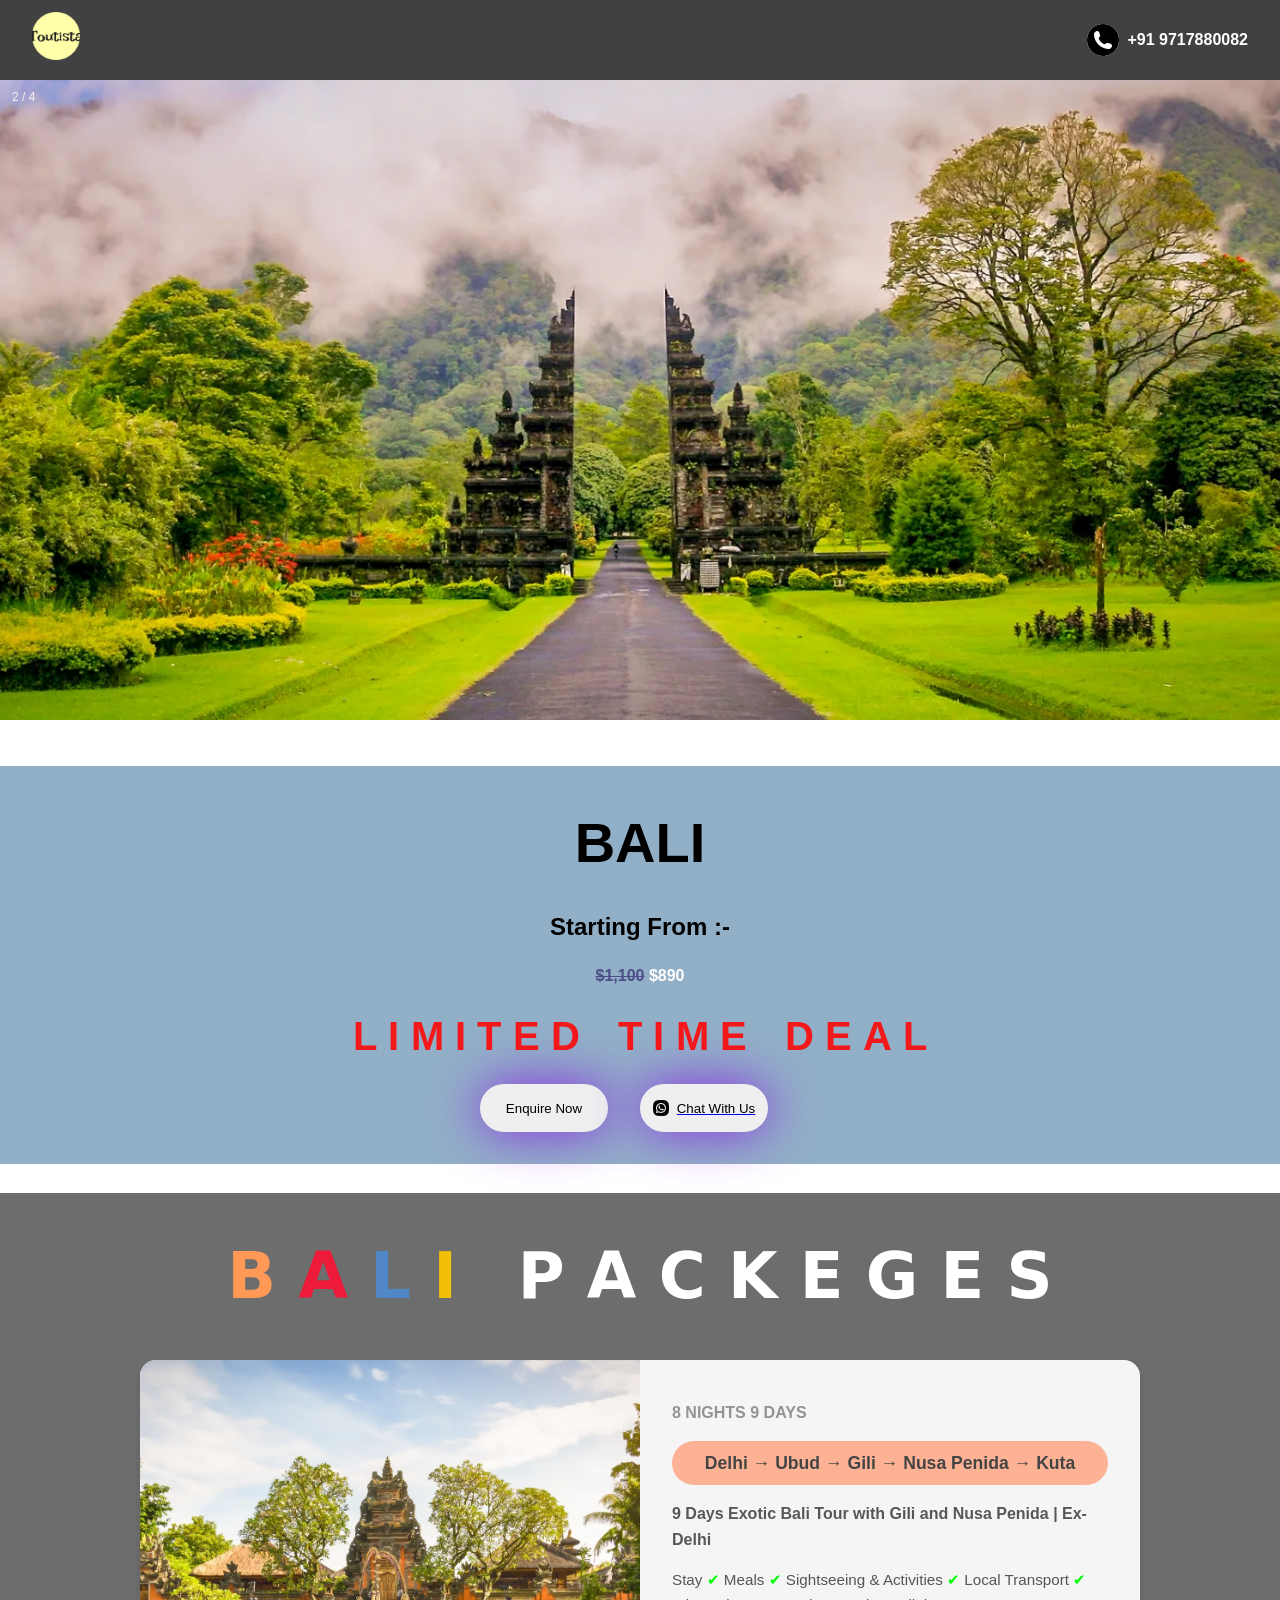
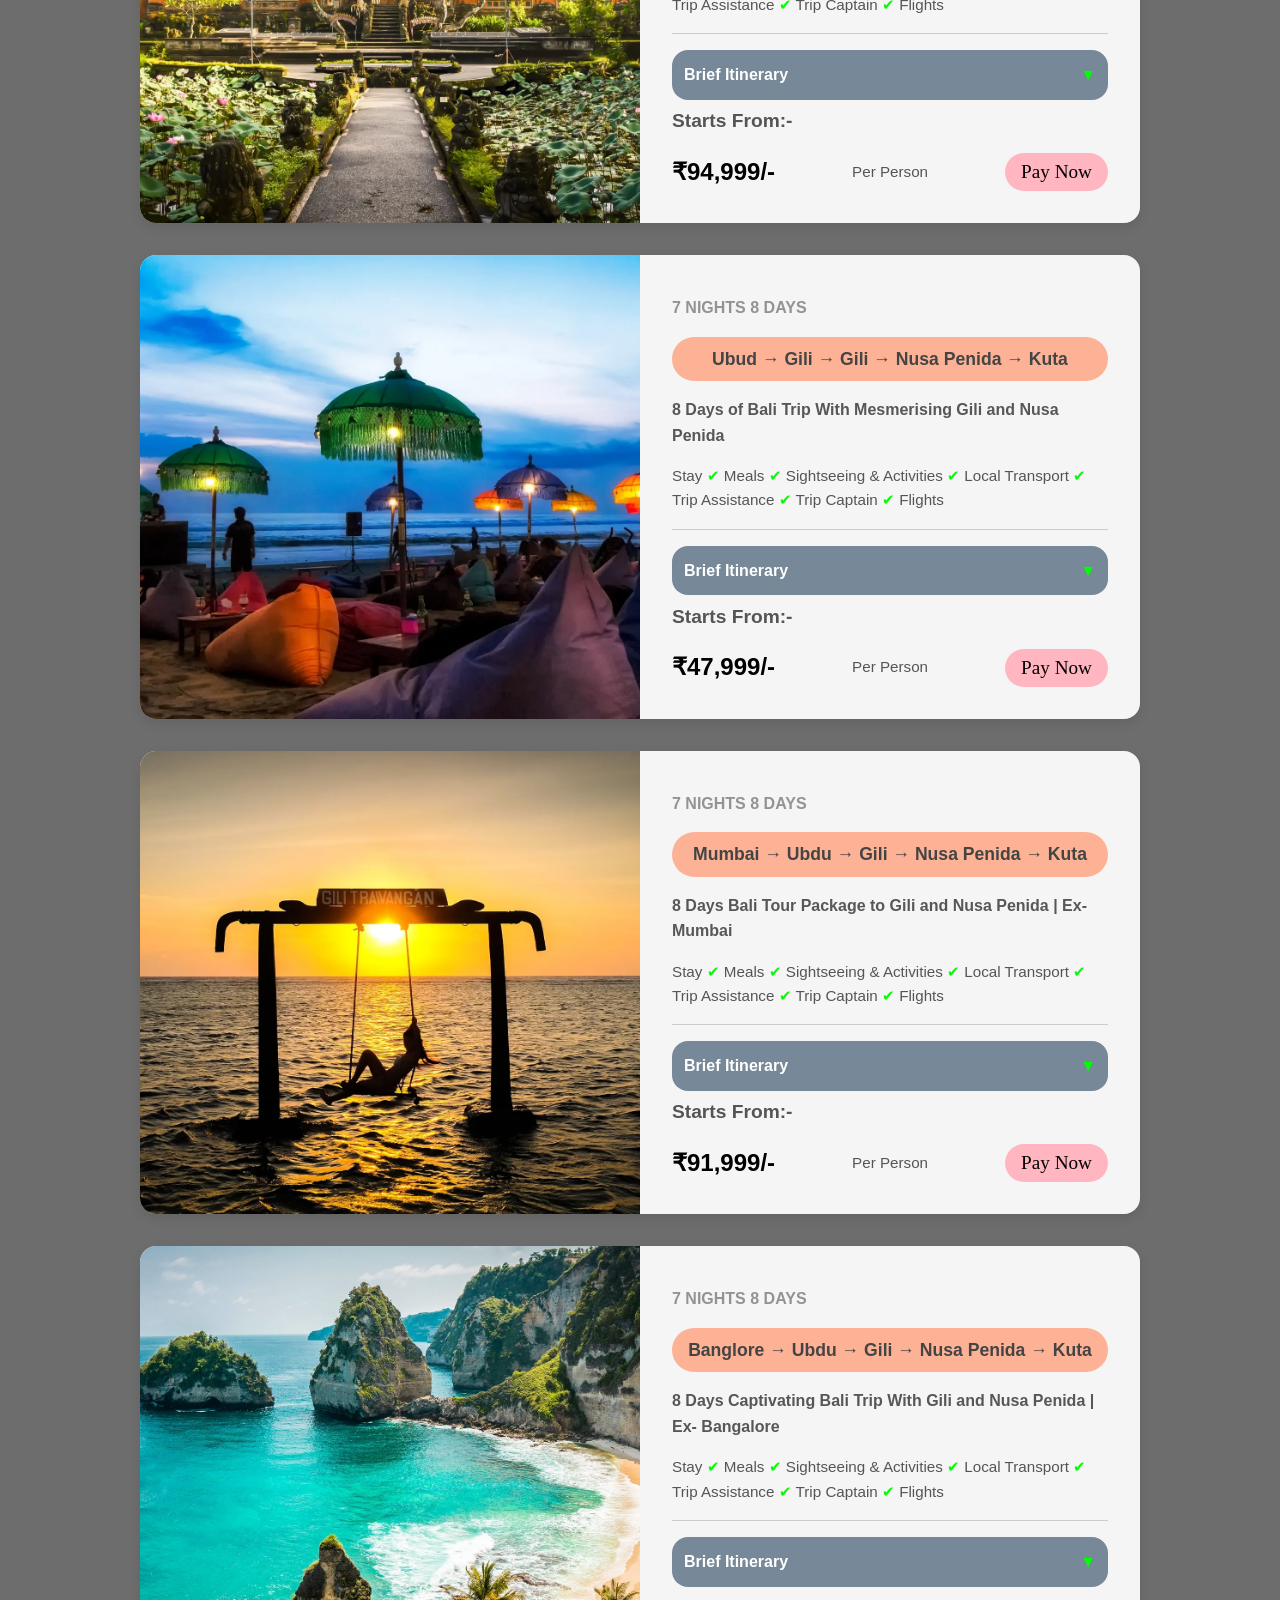
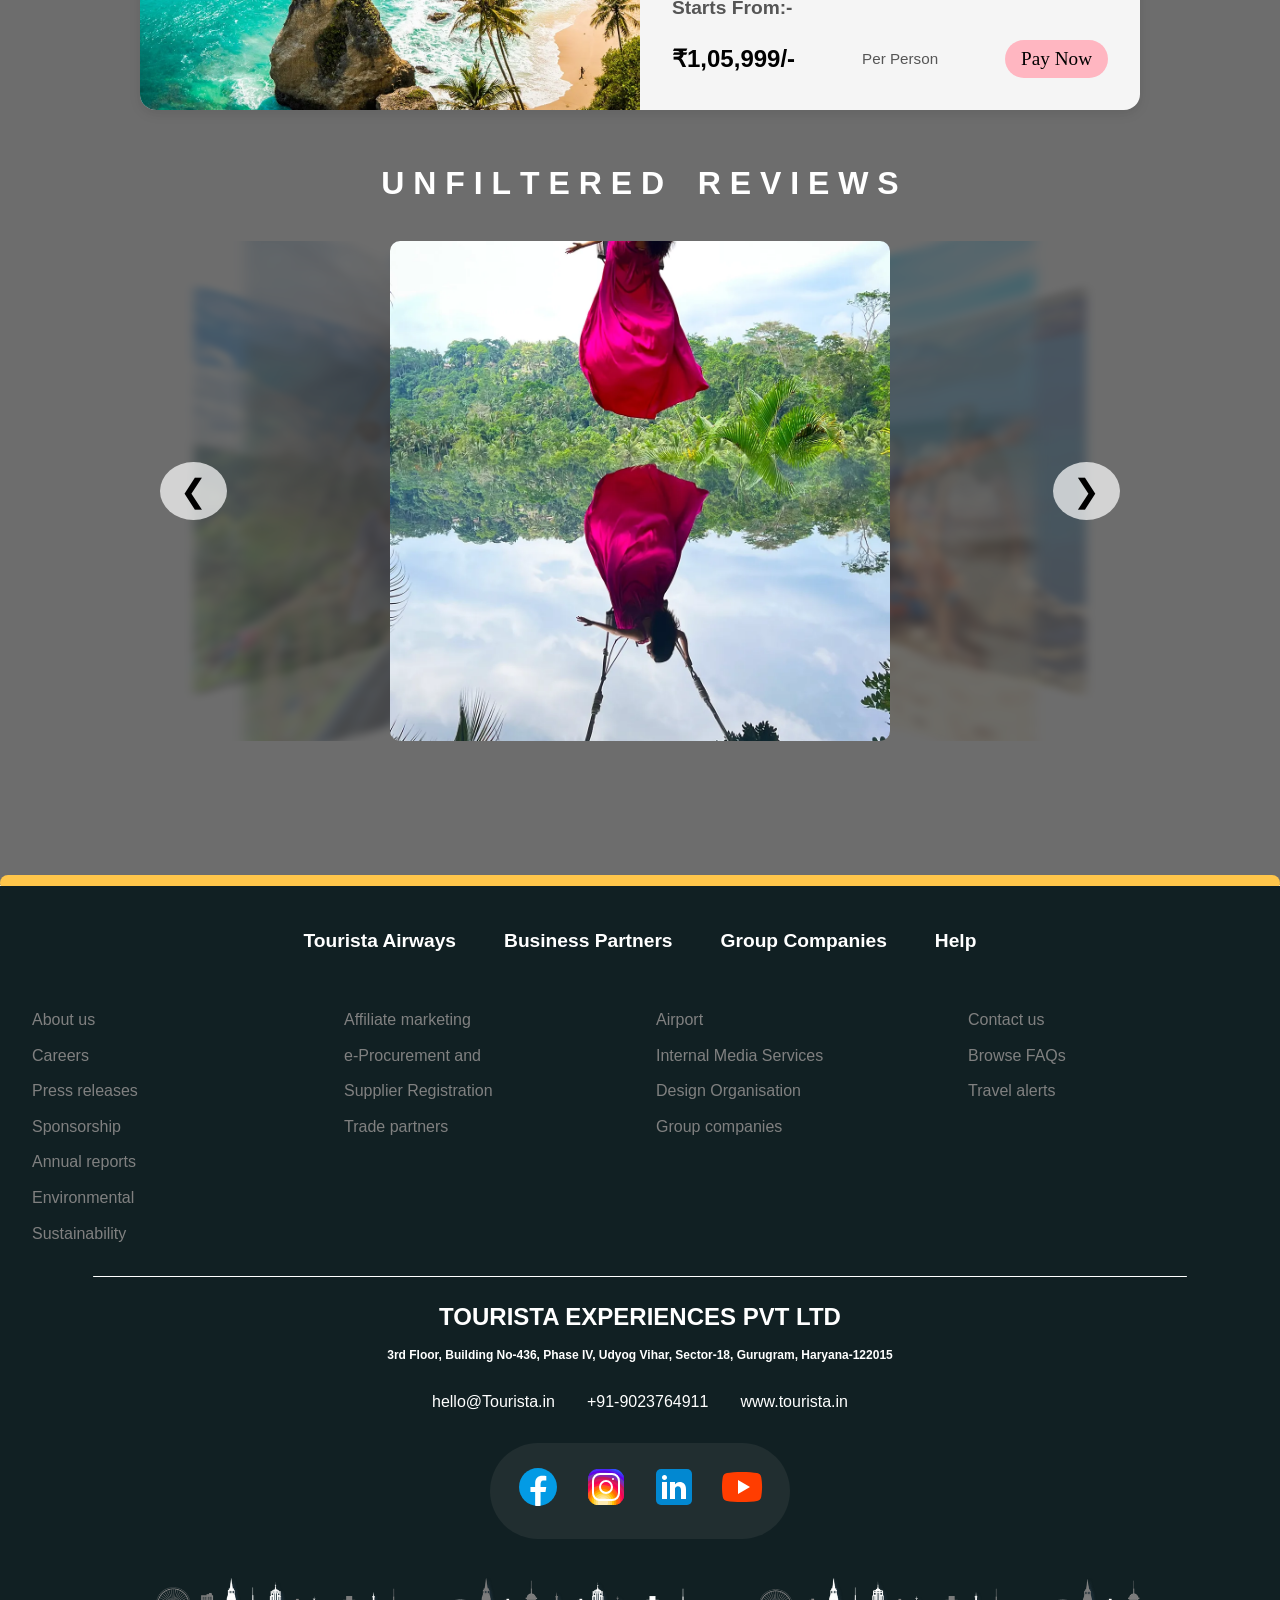
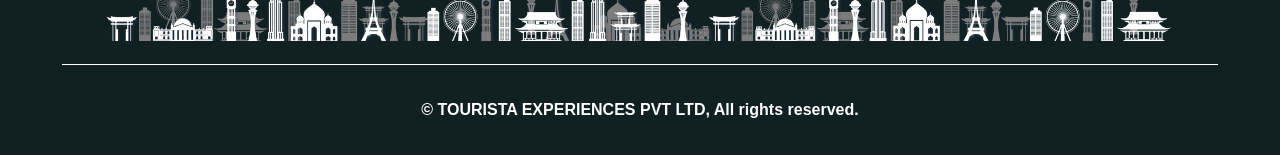
==== book-now.html @ 38c4a889 "Add files via upload" ====
<!DOCTYPE html>
<html lang="en">
<head>
  <meta charset="UTF-8" />
  <meta name="viewport" content="width=device-width, initial-scale=1.0"/>
  <title>Bali</title>
<link rel="stylesheet" href="bali.css">
</head>
<body>
  <nav class="nav-bar">
    <div class="logo">
      <a href="index.html" class="logo-img">
        <img src="favicon.ico" alt="TOURISTA" />
      </a>
      <a href="contact.html" class="call">
        <img src="call2.jpg" alt="Call" />
        <h5>+91 9717880082</h5>
      </a>
    </div>
  </nav>

  <div class="slideshow-container">
    
<div class="mySlides fade">
  <div class="numbertext">1 / 4</div>
  <img src="1 (2).webp" style="width:100%">
</div>

<div class="mySlides fade">
  <div class="numbertext">2 / 4</div>
  <img src="2 (3).webp" style="width:100%">
</div>

<div class="mySlides fade">
  <div class="numbertext">3 / 4</div>
  <img src="3 (2).webp" style="width:100%">

</div>

<div class="mySlides fade">
  <div class="numbertext">4 / 4</div>
  <img src="4 (3).webp" style="width:100%">
</div>

</div>
<br>
<div class="first-box">
  <div class="all">
    <h3>
    BALI    
</h3>
<div class="details">
  <div class="start">
    <p>
      <h2>
        Starting From :-
      </h2>
    </p>
      </div>
       <span class="old-price">
        <h4>
          $1,100
        </h4>
    </span> 
       <span class="new-price">
        <h4>
          $890
        </h4>
       </span>
       <br>
       <div class="jump">
  <span style="--i:1">L</span>
  <span style="--i:2">I</span>
  <span style="--i:3">M</span>
  <span style="--i:4">I</span>
  <span style="--i:5">T</span>
  <span style="--i:6">E</span>
  <span style="--i:7">D</span>

  <span class="space"></span>

  <span style="--i:8">T</span>
  <span style="--i:9">I</span>
  <span style="--i:10">M</span>
  <span style="--i:11">E</span>

  <span class="space"></span>

  <span style="--i:12">D</span>
  <span style="--i:13">E</span>
  <span style="--i:14">A</span>
  <span style="--i:15">L</span>
</div>


<br>
<div class="contact">
  <div class="enqi">
    <button>Enquire Now</button>
  </div>
  <div class="whats">
    <a href="https://web.whatsapp.com/" target="_blank">
    <button>
      <img src="whatsapp_3991652.png" alt="Request a Call Back"style="width:16px; height:16px;">
      Chat With Us
    </button>
  </div>
  </a>
</div>
  </div>
</div>
</div>
<div class="bigg-box">
  <span class="pack">
    <h3>
       <span class="b">B</span> 
       <span class="a">A</span> 
       <span class="l">L</span> 
       <span class="i">I</span> 

       <span class="space"></span>
        <span>P</span>
        <span>A</span>
        <span>C</span>
        <span>K</span>
        <span>E</span>
        <span>G</span>
        <span>E</span>
        <span>S</span> 
    </h3>
  </span>
  <div class="box-container">
    <img src="Ubud.webp" alt="9 Days Exotic Bali Tour with Gili and Nusa Penida | Ex-Delhi">
    <div class="box-content">
      <h4>8 NIGHTS 9 DAYS</h4>
      <div class="small-box">
        <h3>Delhi &#8594; Ubud &#8594; Gili &#8594; Nusa Penida &#8594; Kuta</h3>
      </div>
      <div class="days">
        <h4>9 Days Exotic Bali Tour with Gili and Nusa Penida | Ex-Delhi</h4>
        <div class="small-letter">
          Stay <span>&#10004;</span> Meals <span>&#10004;</span> Sightseeing & Activities <span>&#10004;</span> Local Transport <span>&#10004;</span> Trip Assistance <span>&#10004;</span> Trip Captain <span>&#10004;</span> Flights
          <div class="accordion">
            <div class="accordion-header">
              Brief Itinerary
              <span class="arrow">&#9660;</span>
            </div>
            <div class="accordion-content">
              <ul>
                <li>Day 0: Board Your Flight from Delhi to Bali</li>
                <li>Day 1: Welcome to Bali | Transfer to Ubud. Rest & relax amidst nature.</li>
                <li>Day 2: Swing Over Rice Fields | Thrilling ATV Ride through Ubud's Countryside</li>
                <li>Day 3: Leisure Day in Ubud | Explore temples, waterfalls & rice terraces</li>
                <li>Day 4: Transfer to Gili Trawangan | Sail through the sea to this island paradise</li>
                <li>Day 5: Explore Gili at Leisure | Enjoy beach vibes, snorkelling & sunsets</li>
                <li>Day 6: Ferry to Nusa Penida | Visit Kelingking Beach for a stunning sunset</li>
                <li>Day 7: Sunrise at Diamond Beach | Sunset at Uluwatu Temple & Kecak Dance</li>
                <li>Day 8: Leisure Day in Kuta | Surf, shop, relax or enjoy a Balinese spa</li>
                <li>Day 9: Fly Back to Delhi | Take home your tropical Bali memories!</li>
              </ul>
            </div>
            <div class="from">
              <h5>
                Starts From:-
              </h5>
            </div>
            <div class="price">
              <b>₹94,999/-</b> Per Person
              <button class="pay-now">
                <span>Pay Now</span>
              </button>
</div>

        </div>
      </div>
    </div>
  </div>
  </div>
  <div class="box-container">
    <img src="kuta.webp" alt="9 Days Exotic Bali Tour with Gili and Nusa Penida | Ex-Delhi">
    <div class="box-content">
      <h4>7 NIGHTS 8 DAYS</h4>
      <div class="small-box">
        <h3>Ubud &#8594; Gili &#8594; Gili &#8594; Nusa Penida &#8594; Kuta</h3>
      </div>
      <div class="days">
        <h4>8 Days of Bali Trip With Mesmerising Gili and Nusa Penida</h4>
        <div class="small-letter">
          Stay <span>&#10004;</span> Meals <span>&#10004;</span> Sightseeing & Activities <span>&#10004;</span> Local Transport <span>&#10004;</span> Trip Assistance <span>&#10004;</span> Trip Captain <span>&#10004;</span> Flights
          <div class="accordion">
            <div class="accordion-header">
              Brief Itinerary
              <span class="arrow">&#9660;</span>
            </div>
            <div class="accordion-content">
              <ul>
                <li>Day 1: Welcome to Bali | Transfer to Ubud. Rest & relax amidst nature.</li>
                <li>Day 2: Swing Over Rice Fields| Thrilling ATV Ride through Ubud's Countryside</li>
                <li>Day 3: Leisure Day in Ubud | Explore temples, waterfalls & rice terraces</li>
                <li>Day 4: Transfer to Gili Trawangan| Sail through the sea to this island paradise</li>
                <li>Day 5: Explore Gili at Leisure| Enjoy beach vibes, snorkelling & sunsets</li>
                <li>Day 6: Ferry to Nusa Penida| Visit Kelingking Beach for a stunning sunset</li>
                <li>Day 7: Sunrise at Diamond Beach| Sunset at Uluwatu Temple & Kecak Dance</li>
                <li>Day 8: Leisure Day in Kuta| Surf, shop, relax or enjoy a Balinese spa</li>
                <li>Day 9: Fly Back to Home| Take your tropical Bali memories!</li>
              </ul>
            </div>
            <div class="from">
              <h5>
                Starts From:-
              </h5>
            </div>
            <div class="price">
              <b>₹47,999/-</b> Per Person
              <button class="pay-now">
                <span>Pay Now</span>
              </button>
</div>
</div>
</div>
</div>
</div>
</div>

<div class="box-container">
    <img src="Gili.webp" alt="9 Days Exotic Bali Tour with Gili and Nusa Penida | Ex-Delhi">
    <div class="box-content">
      <h4>7 NIGHTS 8 DAYS</h4>
      <div class="small-box">
        <h3>Mumbai &#8594; Ubdu &#8594; Gili &#8594; Nusa Penida &#8594; Kuta</h3>
      </div>
      <div class="days">
        <h4>8 Days Bali Tour Package to Gili and Nusa Penida | Ex-Mumbai</h4>
        <div class="small-letter">
          Stay <span>&#10004;</span> Meals <span>&#10004;</span> Sightseeing & Activities <span>&#10004;</span> Local Transport <span>&#10004;</span> Trip Assistance <span>&#10004;</span> Trip Captain <span>&#10004;</span> Flights
          <div class="accordion">
            <div class="accordion-header">
              Brief Itinerary
              <span class="arrow">&#9660;</span>
            </div>
            <div class="accordion-content">
              <ul>
                <li>Day 0: Board Your Flight from Mumbai to Bali</li>
                <li>Day 1: Welcome to Bali | Transfer to Ubud. Rest & relax amidst nature.</li>
                <li>Day 2: Swing Over Rice Fields| Thrilling ATV Ride through Ubud’s Countryside</li>
                <li>Day 3: Leisure Day in Ubud | Explore temples, waterfalls & rice terraces</li>
                <li>Day 4: Transfer to Gili Trawangan| Sail through the sea to this island paradise</li>
                <li>Day 5: Explore Gili at Leisure| Enjoy beach vibes, snorkelling & sunsets</li>
                <li>Day 6: Ferry to Nusa Penida| Visit Kelingking Beach for a stunning sunset</li>
                <li>Day 7: Sunrise at Diamond Beach| Sunset at Uluwatu Temple & Kecak Dance</li>
                <li>Day 8: Leisure Day in Kuta| Surf, shop, relax or enjoy a Balinese spa</li>
                <li>Day 9: Fly Back to Mumbai| Take home your tropical Bali memories!</li>
              </ul>
            </div>
            <div class="from">
              <h5>
                Starts From:-
              </h5>
            </div>
            <div class="price">
              <b>₹91,999/-</b> Per Person
              <button class="pay-now">
                <span>Pay Now</span>
              </button>
</div>
</div>
</div>
</div>
</div>
</div>


<div class="box-container">
    <img src="Nusa-penida.webp" alt="9 Days Exotic Bali Tour with Gili and Nusa Penida | Ex-Delhi">
    <div class="box-content">
      <h4>7 NIGHTS 8 DAYS</h4>
      <div class="small-box">
        <h3>Banglore &#8594; Ubdu &#8594; Gili &#8594; Nusa Penida &#8594; Kuta</h3>
      </div>
      <div class="days">
        <h4>8 Days Captivating Bali Trip With Gili and Nusa Penida | Ex- Bangalore</h4>
        <div class="small-letter">
          Stay <span>&#10004;</span> Meals <span>&#10004;</span> Sightseeing & Activities <span>&#10004;</span> Local Transport <span>&#10004;</span> Trip Assistance <span>&#10004;</span> Trip Captain <span>&#10004;</span> Flights
          <div class="accordion">
            <div class="accordion-header">
              Brief Itinerary
              <span class="arrow">&#9660;</span>
            </div>
            <div class="accordion-content">
              <ul>
                <li>Day 0: Board Your Flight from Banglore to Bali</li>
                <li>Day 1: Welcome to Bali | Transfer to Ubud. Rest & relax amidst nature.</li>
                <li>Day 2: Swing Over Rice Fields| Thrilling ATV Ride through Ubud’s Countryside</li>
                <li>Day 3: Leisure Day in Ubud | Explore temples, waterfalls & rice terraces</li>
                <li>Day 4: Transfer to Gili Trawangan| Sail through the sea to this island paradise</li>
                <li>Day 5: Explore Gili at Leisure| Enjoy beach vibes, snorkelling & sunsets</li>
                <li>Day 6: Ferry to Nusa Penida| Visit Kelingking Beach for a stunning sunset</li>
                <li>Day 7: Sunrise at Diamond Beach| Sunset at Uluwatu Temple & Kecak Dance</li>
                <li>Day 8: Leisure Day in Kuta| Surf, shop, relax or enjoy a Balinese spa</li>
                <li>Day 9: Fly Back to Banglore| Take home your tropical Bali memories!</li>
              </ul>
            </div>
            <div class="from">
              <h5>
                Starts From:-
              </h5>
            </div>
            <div class="price">
              <b>₹1,05,999/-</b> Per Person
              <button class="pay-now">
                <span>Pay Now</span>
              </button>
</div>
</div>
</div>
</div>
</div>
</div>
<div class="hr"></div>
<h1 class="un">
    <span class="letter">U</span>
    <span class="letter">N</span>
    <span class="letter">F</span>
    <span class="letter">I</span>
    <span class="letter">L</span>
    <span class="letter">T</span>
    <span class="letter">E</span>
    <span class="letter">R</span>
    <span class="letter">E</span>
    <span class="letter">D</span>
    <span class="space"></span>
    <span class="letter">R</span>
    <span class="letter">E</span>
    <span class="letter">V</span>
    <span class="letter">I</span>
    <span class="letter">E</span>
    <span class="letter">W</span>
    <span class="letter">S</span>
  </h1>
<div class="slider">
  <div id="item1" class="item"></div>
  <div id="item2" class="item"></div>
  <div id="item3" class="item"></div>
  <div id="item4" class="item"></div>
  <div id="item5" class="item"></div>
  <div id="item6" class="item"></div>
  <div id="item7" class="item"></div>
  <div id="item8" class="item"></div>

  <button id="prev">&#10094;</button>
  <button id="next">&#10095;</button>
</div>
</div>
<div class="luna"></div>
<div class="kop"></div>
<div class="footer">
  <div class="trip-heads">
    <ul>
      <li>Tourista Airways</li>
      <li>Business Partners</li>
      <li>Group Companies</li>
      <li>Help</li>
    </ul>
  </div>

  <div class="footer-columns">
    <div class="tourista-content">
      <ul>
        <li>
          <a href="#">About us</a>
        </li>
        <li>
          <a href="#">Careers</a>
        </li>
        <li>
          <a href="#">Press releases</a>
        </li>
        <li>
          <a href="#">Sponsorship</a>
        </li>
        <li>
          <a href="#">Annual reports</a>
        </li>
        <li>
          <a href="#">Environmental</a>
        </li>
        <li>
          <a href="#">Sustainability</a>
        </li>
      </ul>
    </div>

    <div class="bussiness-content">
      <ul>
        <li>
          <a href="#">Affiliate marketing</a>
        </li>
        <li>
          <a href="#">e-Procurement and</a>
        </li>
        <li>
          <a href="#">Supplier Registration</a>
        </li>
        <li>
          <a href="#">Trade partners</a>
        </li>
      </ul>
    </div>

    <div class="group-companies">
      <ul>
        <li>
          <a href="#">Airport</a>
        </li>
        <li>
          <a href="#">Internal Media Services</a>
        </li>
        <li>
          <a href="#">Design Organisation</a>
        </li>
        <li>
          <a href="#">Group companies</a>
        </li>
      </ul>
    </div>
    <div class="help">
      <ul>
        <li>
          <a href="#">Contact us</a>
        </li>
        <li>
          <a href="#">Browse FAQs</a>
        </li>
        <li>
          <a href="#">Travel alerts</a>
        </li>
      </ul>
    </div>
  </div>
  <div class="space2"></div>
  <div class="pvt">
    <h3>
      TOURISTA EXPERIENCES PVT LTD
    </h3>
  </div>
  <div class="adress">
    <h5>
      3rd Floor, Building No-436, Phase IV, Udyog Vihar, Sector-18, Gurugram, Haryana-122015
    </h5>
  </div>
  <div class="milo">
    <ul>
      <li>hello@Tourista.in</li>
      <li>+91-9023764911</li>
      <li>www.tourista.in</li>
    </ul>
  </div>
  <div class="social">
    <a href="https://www.facebook.com/" target="_blank"><img src="facebook.svg" alt="#"></a>
    <a href="https://www.instagram.com/accounts/login/?hl=en" target="_blank"><img src="instagram.svg" alt="#"></a>
    <a href="https://www.linkedin.com/login" target="_blank"><img src="linkedin.svg" alt="#"></a>
    <a href="https://www.youtube.com/" target="_blank"><img src="youtube.svg" alt=""></a>
  </div>
  <div class="footer-desktop">
    <img src="footer-desktop.png" alt="#">
    <div class="space3"></div>
  </div>
  <div class="end">
    <h5>
      © TOURISTA EXPERIENCES PVT LTD, All rights reserved.
    </h5>
  </div>
</div>


<script>
let slideIndex = 0;
  showSlides();

  function showSlides() {
    let i;
    let slides = document.getElementsByClassName("mySlides");
    for (i = 0; i < slides.length; i++) {
      slides[i].style.display = "none";  
    }
    slideIndex++;
    if (slideIndex > slides.length) {slideIndex = 1}    
    slides[slideIndex-1].style.display = "block";  
    setTimeout(showSlides, 2000); 
  }


 const accordionHeaders = document.querySelectorAll('.accordion-header');

  accordionHeaders.forEach(header => {
    header.addEventListener('click', () => {
      header.classList.toggle('active');
      const content = header.nextElementSibling;
      content.classList.toggle('open');
    });
  });


  const items = document.querySelectorAll('.slider .item');
const next = document.getElementById('next');
const prev = document.getElementById('prev');

let active = 3;

function loadShow() {
  items.forEach(item => item.classList.remove('active'));
  items[active].classList.add('active');

  let stt = 0;

  items[active].style.transform = 'none';
  items[active].style.zIndex = 1;
  items[active].style.filter = 'none';
  items[active].style.opacity = 1;

  stt = 0;
  for (let i = active + 1; i < items.length; i++) {
    stt++;
    items[i].style.transform = `translateX(${120 * stt}px) scale(${1 - 0.2 * stt}) perspective(16px) rotateY(-1deg)`;
    items[i].style.zIndex = -stt;
    items[i].style.filter = 'blur(5px)';
    items[i].style.opacity = stt > 2 ? 0 : 0.6;
  }

  stt = 0;
  for (let i = active - 1; i >= 0; i--) {
    stt++;
    items[i].style.transform = `translateX(${-120 * stt}px) scale(${1 - 0.2 * stt}) perspective(16px) rotateY(1deg)`;
    items[i].style.zIndex = -stt;
    items[i].style.filter = 'blur(5px)';
    items[i].style.opacity = stt > 2 ? 0 : 0.6;
  }
}

loadShow();

next.onclick = function () {
  active = (active + 1) % items.length; 
  loadShow();
};

prev.onclick = function () {
  active = (active - 1 + items.length) % items.length; 
  loadShow();
};
  </script>
</body>
</html>
---- bali.css ----
* {
  margin: 0;
  padding: 0;
  box-sizing: border-box;
}

body {
  font-family: Arial, sans-serif;
  line-height: 1.6;
}

.nav-bar {
  width: 100%;
  background-color: rgba(18, 18, 18, 0.8);
  /* position: sticky; */
  top: 0;
  z-index: 1000;
}

.logo {
  max-width: 1300px;
  height: 5rem;
  margin: 0 auto;
  padding: 0 2rem;
  display: flex;
  justify-content: space-between;
  align-items: center;
}

.logo-img img {
  width: 3rem;
  height: auto;
}

.call {
  display: flex;
  align-items: center;
  text-decoration: none;
  color: white;
}

.call img {
  width: 2rem;
  height: 2rem;
  border-radius: 50%;
  margin-right: 0.5rem;
  border: none;
}

.call h5 {
  font-size: 1rem;
}

.slideshow-container {
  max-width: 100%;
  position: relative;
  overflow: hidden;
  height: 40rem;
  margin: 0 auto;
}

.mySlides {
  display: none;
  width: 100%;
  height: 100%;
}

.mySlides img {
  width: 100%;
  height: 100%;
  object-fit: cover;
}

.numbertext {
  color: #f2f2f2;
  font-size: 12px;
  padding: 8px 12px;
  position: absolute;
  top: 0;
  z-index: 10;
}

.fade {
  animation-name: fade;
  animation-duration: 1.5s;
}

@keyframes fade {
  from { opacity: 0.4; }
  to { opacity: 1; }
}

.first-box {
  background-color: rgba(127, 162, 190, 0.856);
  min-height: 246px;
  margin-top: 20px;
  padding: 2rem 1rem;
}

.all {
  text-align: center;
  padding-top: 0rem;
}

.all h3 {
  font-size: 3.5rem;
  font-family: Arial, Helvetica, sans-serif;
  margin-bottom: 0rem;
}

.details {
  margin-top: 21px;
}

.start h2 {
  text-align: center;
  margin-bottom: 1rem;
}

.old-price, .new-price {
  display: inline-block;
  margin: 0 0rem;
  
}

.old-price {
  
  text-decoration: line-through;
  color: #4d4e88;
}

.new-price {
  font-weight: bold;
  color: #fff;
}

.contact {
  display: flex;
  gap: 2rem;
  justify-content: center;
  margin-top: 0rem;
  flex-wrap: wrap;
}

.enqi button,
.whats button {
  width: 8rem;
  height: 3rem;
  border: none;
  border-radius: 2rem;
  box-shadow: 0 0 50px blueviolet;
  cursor: pointer;
  transition: all 0.3s ease;
}

.enqi button:hover {
  background-color: rgb(56, 56, 170);
  color: white;
}

.whats button:hover {
  background-color: rgb(97, 217, 97);
  color: white;
}

.whats button {
  display: flex;
  align-items: center;
  justify-content: center;
  gap: 0.5rem;
}

.jump {
  display: inline-block;
  font-size: 2.5rem;
  font-weight: bold;
  margin: 1rem 0;
  --base: #ff0606e4;   
  --peak: #fdc200da;   
}

.jump span {
  display: inline-block;
  animation: jump 1.1s ease-in-out infinite;
  animation-delay: calc(var(--i) * 0.06s);
  color: var(--base);
  will-change: transform, color;
}

@keyframes jump {
  0%, 100% {
    transform: translateY(0);
    color: var(--base);
    filter: none;
  }
  40% {
    transform: translateY(-0.55em);
  }
  50% {
    transform: translateY(-0.65em);
    color: var(--peak); 
    filter: drop-shadow(0 0.06em 0.08em rgba(0,0,0,0.25));
  }
  60% {
    transform: translateY(-0.55em);
  }
}

.jump span.space {
  display: inline-block;
  width: 1rem;
}

.bigg-box {
  background-color: rgba(57, 57, 57, 0.737);
  margin-top: 29px;
  width: 100%;
  padding: 2rem 0;
}

.pack {
  text-align: center;
  margin-bottom: 2rem;
}

.pack h3 {
  font-family: system-ui, -apple-system, BlinkMacSystemFont, "Segoe UI", Roboto, Oxygen, Ubuntu, Cantarell, "Open Sans", "Helvetica Neue", sans-serif;
  font-size: 4rem;
  color: white;
}

.pack span.space {
  display: inline-block;
  width: 1rem;
}

.pack span.b { color: #ff9955; }
.pack span.a { color: #ed1a3a; }
.pack span.l { color: #5087c6; }
.pack span.i { color: #f2c008; }

.box-container {
  display: flex;
  background-color: #f5f5f5;
  border-radius: 1rem;
  overflow: hidden;
  width: 90%;
  max-width: 1000px;
  margin: 2rem auto;
  box-shadow: 0 4px 12px rgba(0, 0, 0, 0.1);
}

.box-container img {
  width: 50%;
  height: auto;
  object-fit: cover;
  min-height: 300px;
}

.box-content {
  padding: 2rem;
  width: 50%;
  display: flex;
  flex-direction: column;
}

.box-content h4 {
  margin: 0.5rem 0;
  color: rgb(147, 147, 147);
}

.days h4 {
  color: rgb(87, 87, 87);
  font-family: Arial, Helvetica, sans-serif;
}

.small-box h3 {
  margin: 0.5rem 0;
  font-size: 1.1rem;
  color: #444;
  background-color: rgba(255, 165, 130, 0.831);
  text-align: center;
  border-radius: 2rem;
  padding: 0.5rem;
  border: none;
}

.small-letter {
  margin-top: 1rem;
  font-size: 0.95rem;
  color: #555;
  line-height: 1.6;
}

.small-letter span {
  color: rgb(0, 255, 0);
}

.accordion {
  margin-top: 1rem;
  border-top: 1px solid #ccc;
  padding-top: 1rem;
}

.accordion-header {
  cursor: pointer;
  display: flex;
  justify-content: space-between;
  font-weight: bold;
  font-size: 1rem;
  user-select: none;
  border-radius: 1rem;
  padding: 12px;
  background-color: lightslategray;
  color: white;
}

.accordion-content {
  max-height: 0;
  overflow: hidden;
  transition: max-height 0.3s ease;
}

.accordion-content ul {
  margin: 1rem 0 0 1rem;
  padding: 0;
}

.accordion-content li {
  margin-bottom: 0.5rem;
}

.arrow {
  transition: transform 0.3s ease;
}

.accordion-header.active .arrow {
  transform: rotate(360deg);
}

.accordion-content.open {
  max-height: 500px;
}

.from h5 {
  font-size: 1.2rem;
  font-family: Arial, Helvetica, sans-serif;
  margin-top: 0.4rem;
}

.price {
  display: flex;
  justify-content: space-between;
  align-items: center;
  margin-top: 1rem;
}

.price b {
  font-size: 1.5rem;
  font-family: Arial, Helvetica, sans-serif;
  color: black;
}

.pay-now {
  display: flex;
  align-items: center;
  gap: 0.5rem;
  cursor: pointer;
  border-radius: 1.5rem;
  border: none;
  background-color: lightpink;
  padding: 0.5rem 1rem;
  transition: 0.3s ease-in-out;
}

.pay-now:hover {
  background-color: plum;
  color: white;
}

.pay-now span {
  color: black;
  font-family: cursive;
  font-size: 1.2rem;
}

.un {
  font-family: 'Segoe UI', Tahoma, Geneva, Verdana, sans-serif;
  font-size: 2rem;
  font-weight: bold;
  text-align: center;
  color: white;
  margin-top: 3rem;
}

.un .letter {
  display: inline-block;
}

.un .space {
  display: inline-block;
  width: 1rem;
}

.slider {
  position: relative;
  width: 100%;
  max-width: 1000px;
  height: 500px;
  overflow: hidden;
  margin: 2rem auto;
  border-radius: 3rem;
}

.slider .item {
  position: absolute;
  top: 0;
  left: 50%;
  width: 500px;
  height: 500px;
  margin-left: -250px;
  background-position: center;
  background-repeat: no-repeat;
  background-size: cover;
  border-radius: 10px;
  display: flex;
  align-items: center;
  justify-content: center;
  transition: all 0.5s ease;
  will-change: transform, opacity;
  pointer-events: none;
}

.slider .item.active {
  pointer-events: auto;
}

.slider button {
  position: absolute;
  top: 50%;
  transform: translateY(-50%);
  z-index: 10;
  background: rgba(255, 255, 255, 0.7);
  border: none;
  padding: 10px 20px;
  cursor: pointer;
  font-size: 2rem;
  border-radius: 50%;
  transition: background 0.3s;
}

.slider button:hover {
  background: rgba(255, 255, 255, 1);
}

#prev { left: 20px; }
#next { right: 20px; }

#item1 { background-image: url(1.webp); }
#item2 { background-image: url(2.webp); }
#item3 { background-image: url(3.webp); }
#item4 { background-image: url(4.webp); }
#item5 { background-image: url(5.webp); }
#item6 { background-image: url(6.webp); }
#item7 { background-image: url(11.webp); }
#item8 { background-image: url(8.webp); }

.luna {
  width: 100%;
  height: 5rem;
  background-color: rgba(57, 57, 57, 0.737);
}

.kop {
  width: 100%;
  height: 1rem;
  border-radius: 2rem;
  margin-top: -10px;
  background-color: rgb(255, 198, 75);
}

.footer {
  background-color: rgb(17, 32, 35);
  padding: 2rem;
  color: white;
  margin-top: -5px;
}

.trip-heads ul {
  display: flex;
  gap: 2rem;
  justify-content: center;
  list-style: none;
  padding: 0;
  flex-wrap: wrap;
}

.trip-heads li {
  font-size: 1.2rem;
  font-weight: bold;
  margin: 0.5rem;
}

.footer-columns {
  display: grid;
  grid-template-columns: repeat(auto-fit, minmax(200px, 1fr));
  gap: 2rem;
  margin-top: 2rem;
}

.footer-columns ul {
  list-style: none;
  padding: 0;
}

.footer-columns li {
  margin-top: 10px;
}

.footer-columns a {
  color: gray;
  text-decoration: none;
}

.footer-columns a:hover {
  color: white;
}

.space2 {
  width: 90%;
  height: 0.7px;
  background-color: white;
  border-radius: 1rem;
  margin: 30px auto 0;
}

.pvt {
  text-align: center;
  margin-top: 21px;
}

.pvt h3 {
  font-family: Arial, Helvetica, sans-serif;
  font-weight: bold;
  font-size: 1.5rem;
}

.adress {
  text-align: center;
  margin-top: 10px;
  padding: 0 1rem;
}

.adress h5 {
  font-family: Arial, Helvetica, sans-serif;
  font-size: 0.75rem;
}

.milo {
  text-align: center;
  margin-top: 1rem;
}

.milo ul {
  list-style: none;
  padding: 0;
  display: flex;
  justify-content: center;
  flex-wrap: wrap;
  gap: 1rem;
}

.milo li {
  margin: 0.5rem;
}

.social {
  display: flex;
  justify-content: center;
  margin: 20px auto;
  background-color: rgb(33, 46, 48);
  border-radius: 4rem;
  padding: 10px;
  max-width: 300px;
}

.social a {
  padding: 10px;
}

.footer-desktop {
  text-align: center;
  margin-top: 2rem;
}

.footer-desktop img {
  width: 100%;
  max-width: 69rem;
  height: auto;
}

.space3 {
  width: 95%;
  height: 1px;
  background-color: white;
  margin: 1rem auto 0;
}

.end {
  text-align: center;
  margin-top: 2rem;
}

.end h5 {
  font-family: Arial, Helvetica, sans-serif;
  font-size: 1rem;
}

/* RESPONSIVE STYLES */
@media (max-width: 1024px) {
  .pack h3 {
    font-size: 3rem;
  }
  
  .slider {
    height: 400px;
  }
  
  .slider .item {
    width: 400px;
    height: 400px;
    margin-left: -200px;
  }
}

@media (max-width: 768px) {
  .logo {
    padding: 0 1rem;
    height: 4rem;
  }

  .logo-img img {
    width: 2.5rem;
  }

  .call h5 {
    font-size: 0.9rem;
  }

  .slideshow-container {
    height: 20rem;
  }

  .all h3 {
    font-size: 1.8rem;
  }

  .pack h3 {
    font-size: 2.5rem;
  }

  .jump {
    font-size: 2rem;
  }

  .box-container {
    flex-direction: column;
    width: 95%;
  }

  .box-container img {
    width: 100%;
    height: 250px;
  }

  .box-content {
    width: 100%;
    padding: 1.5rem;
  }

  .small-box h3 {
    font-size: 1rem;
  }

  .price {
    flex-direction: column;
    align-items: flex-start;
    gap: 1rem;
  }

  .pay-now {
    align-self: stretch;
    justify-content: center;
  }

  .slider {
    height: 300px;
  }

  .slider .item {
    width: 300px;
    height: 300px;
    margin-left: -150px;
  }

  .slider button {
    font-size: 1.5rem;
    padding: 8px 16px;
  }

  .trip-heads ul {
    gap: 1rem;
  }

  .trip-heads li {
    font-size: 1rem;
  }

  .footer-columns {
    grid-template-columns: repeat(2, 1fr);
    gap: 1rem;
  }

  .social {
    max-width: 250px;
  }
}

@media (max-width: 480px) {
  .logo {
    flex-direction: column;
    height: auto;
    padding: 1rem;
    gap: 1rem;
  }

  .slideshow-container {
    height: 15rem;
  }

  .all h3 {
    font-size: 1.5rem;
  }

  .pack h3 {
    font-size: 2rem;
  }

  .jump {
    font-size: 1.2rem;
  }

  .contact {
    flex-direction: column;
    gap: 1rem;
    align-items: center;
  }

  .enqi button,
  .whats button {
    width: 10rem;
  }

  .box-content {
    padding: 1rem;
  }

  .small-box h3 {
    font-size: 0.9rem;
  }

  .slider {
    height: 250px;
    border-radius: 1rem;
  }

  .slider .item {
    width: 250px;
    height: 250px;
    margin-left: -125px;
  }

  .slider button {
    font-size: 1.2rem;
    padding: 6px 12px;
  }

  #prev { left: 10px; }
  #next { right: 10px; }

  .un {
    font-size: 1.5rem;
  }

  .trip-heads ul {
    flex-direction: column;
    align-items: center;
    gap: 0.5rem;
  }

  .footer-columns {
    grid-template-columns: 1fr;
    text-align: center;
  }

  .pvt h3 {
    font-size: 1.2rem;
  }

  .social {
    max-width: 200px;
  }
}

@media (max-width: 320px) {
  .all h3 {
    font-size: 1.3rem;
  }

  .pack h3 {
    font-size: 1.5rem;
  }

  .jump {
    font-size: 1.2rem;
  }

  .slider {
    height: 200px;
  }

  .slider .item {
    width: 200px;
    height: 200px;
    margin-left: -100px;
  }

  .un {
    font-size: 1.2rem;
  }
}
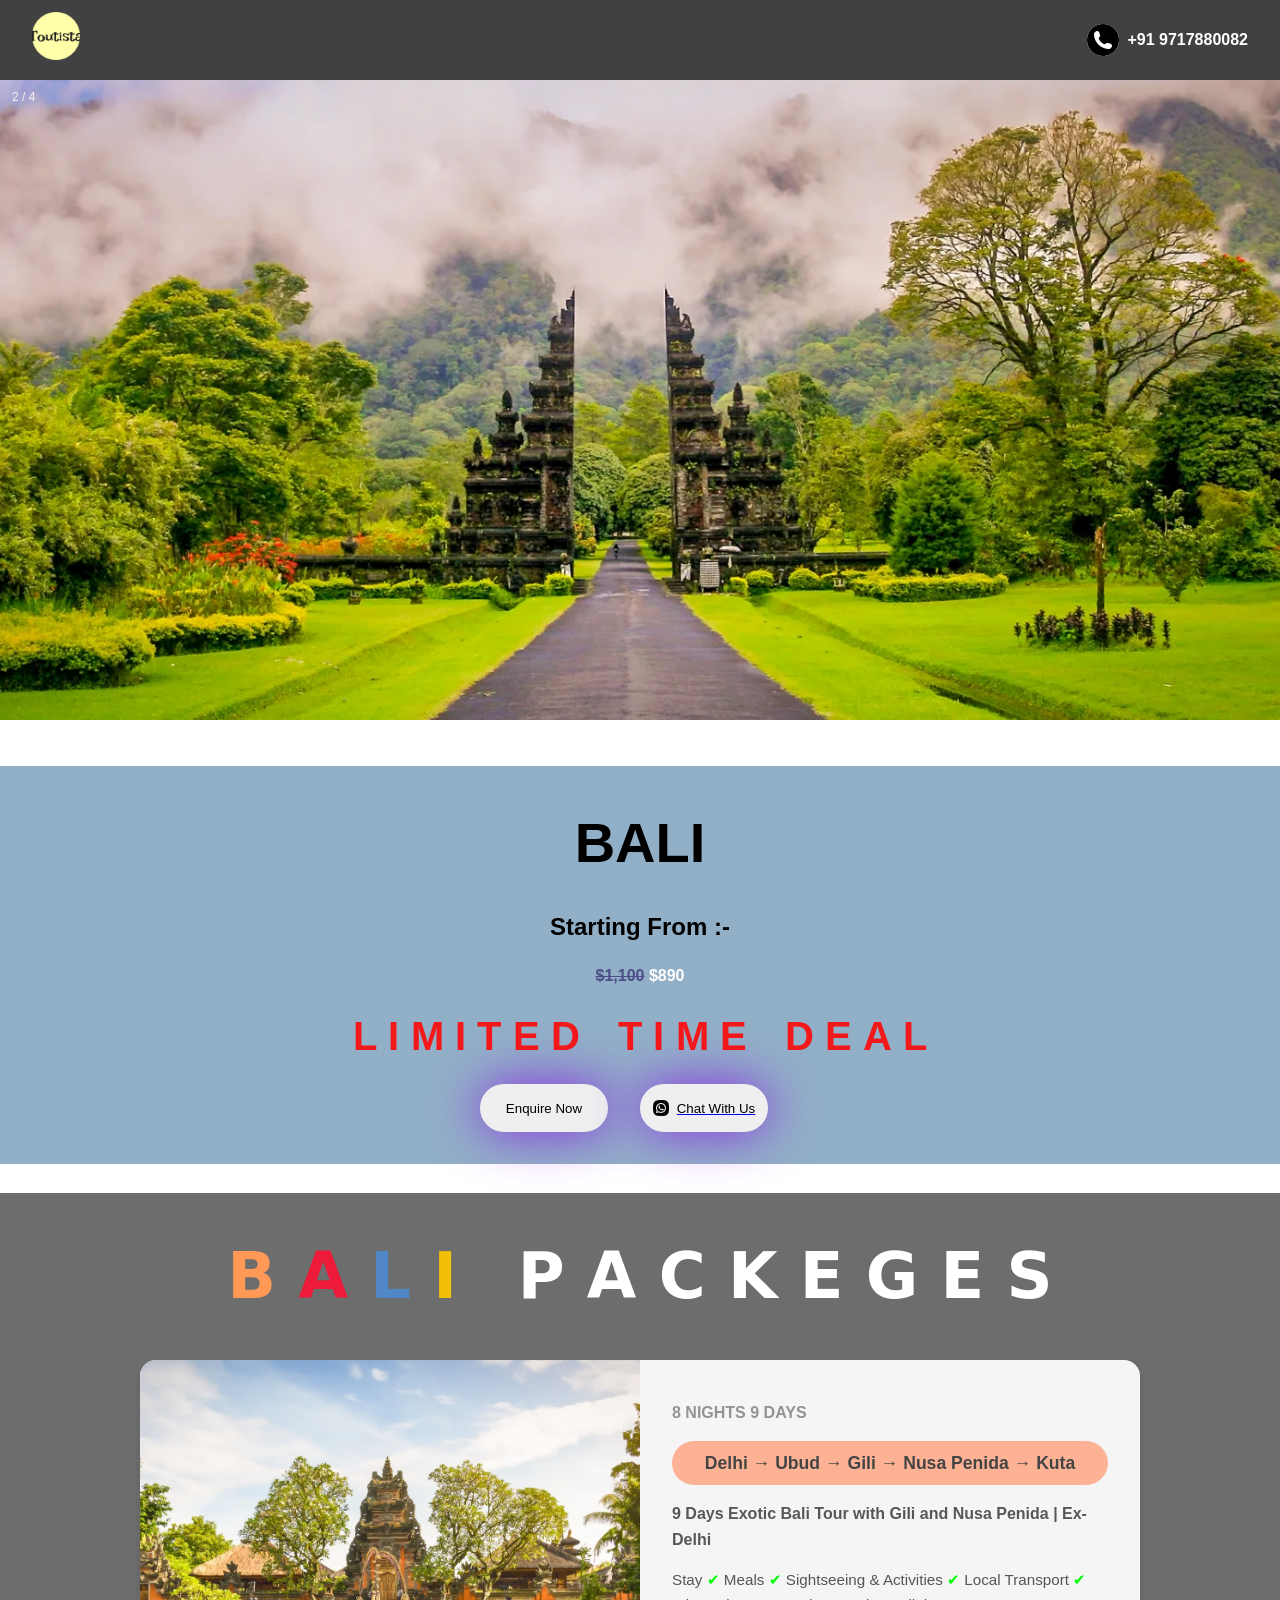
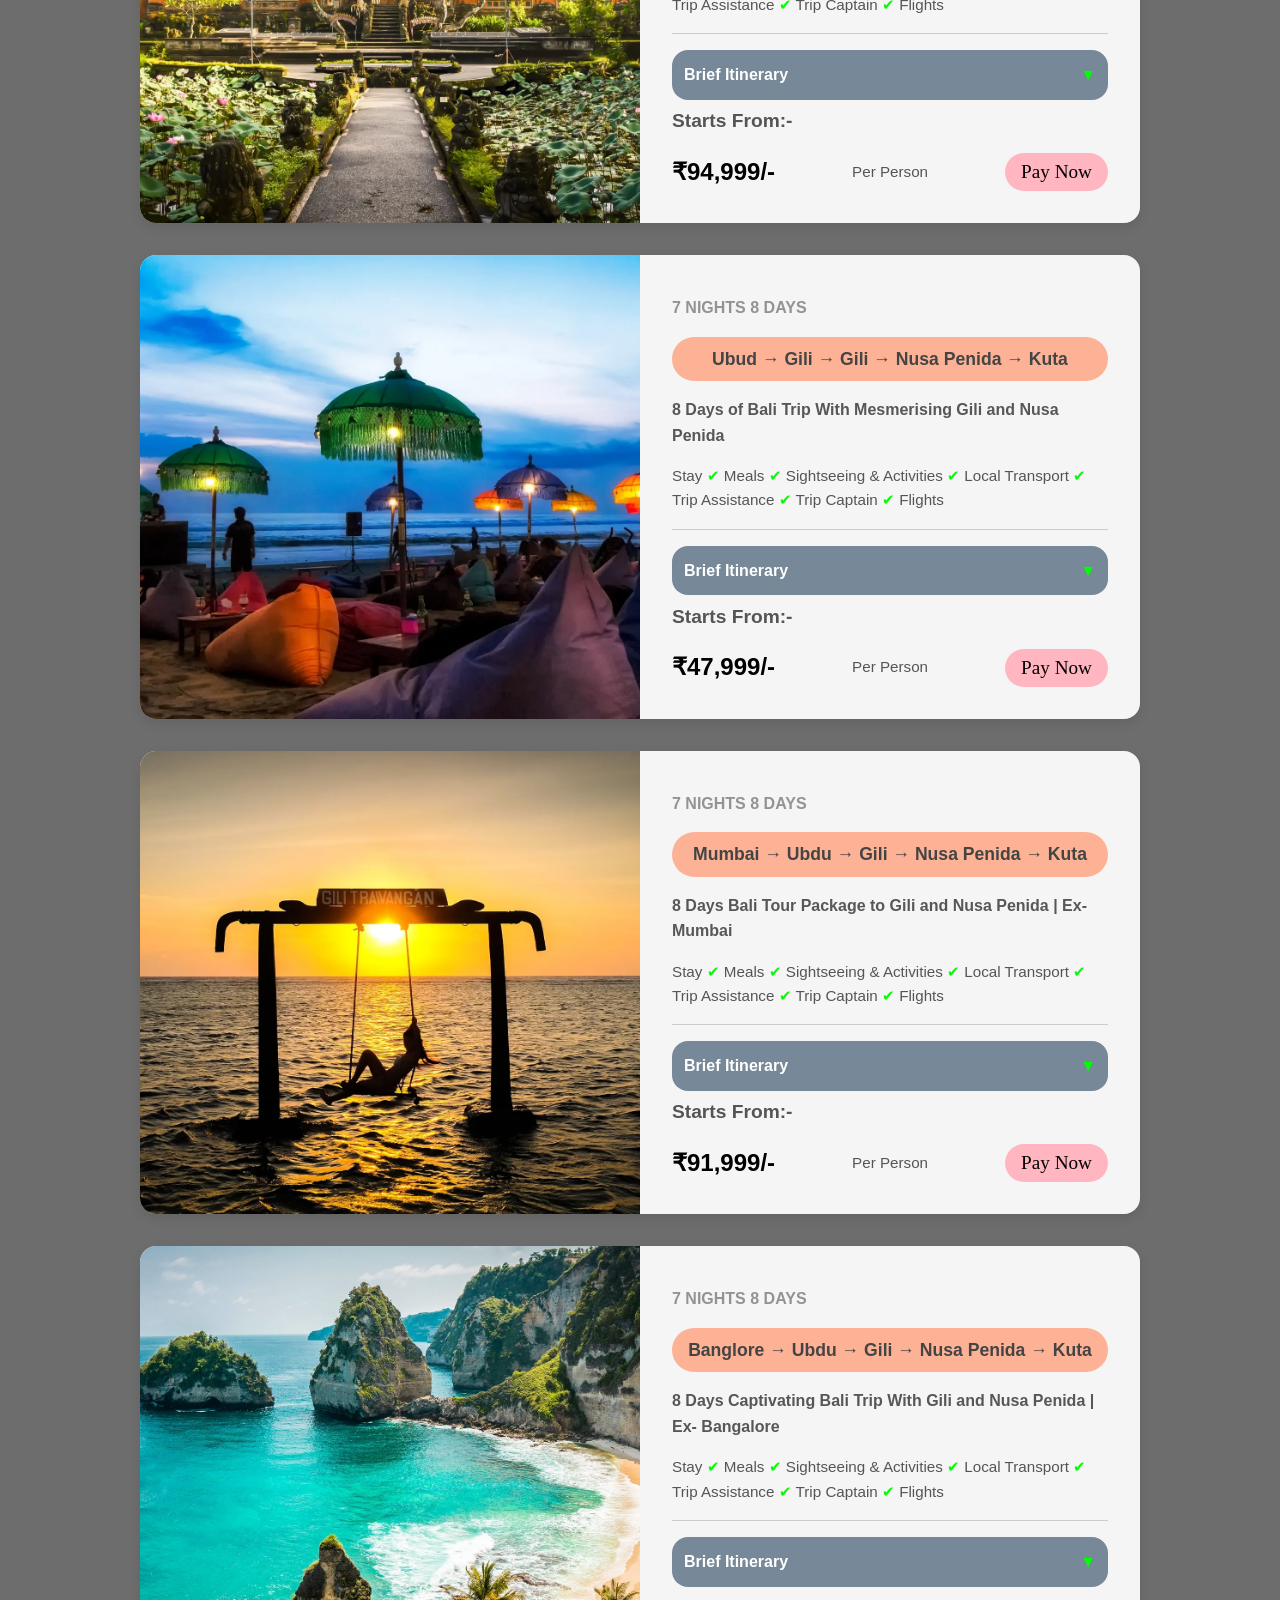
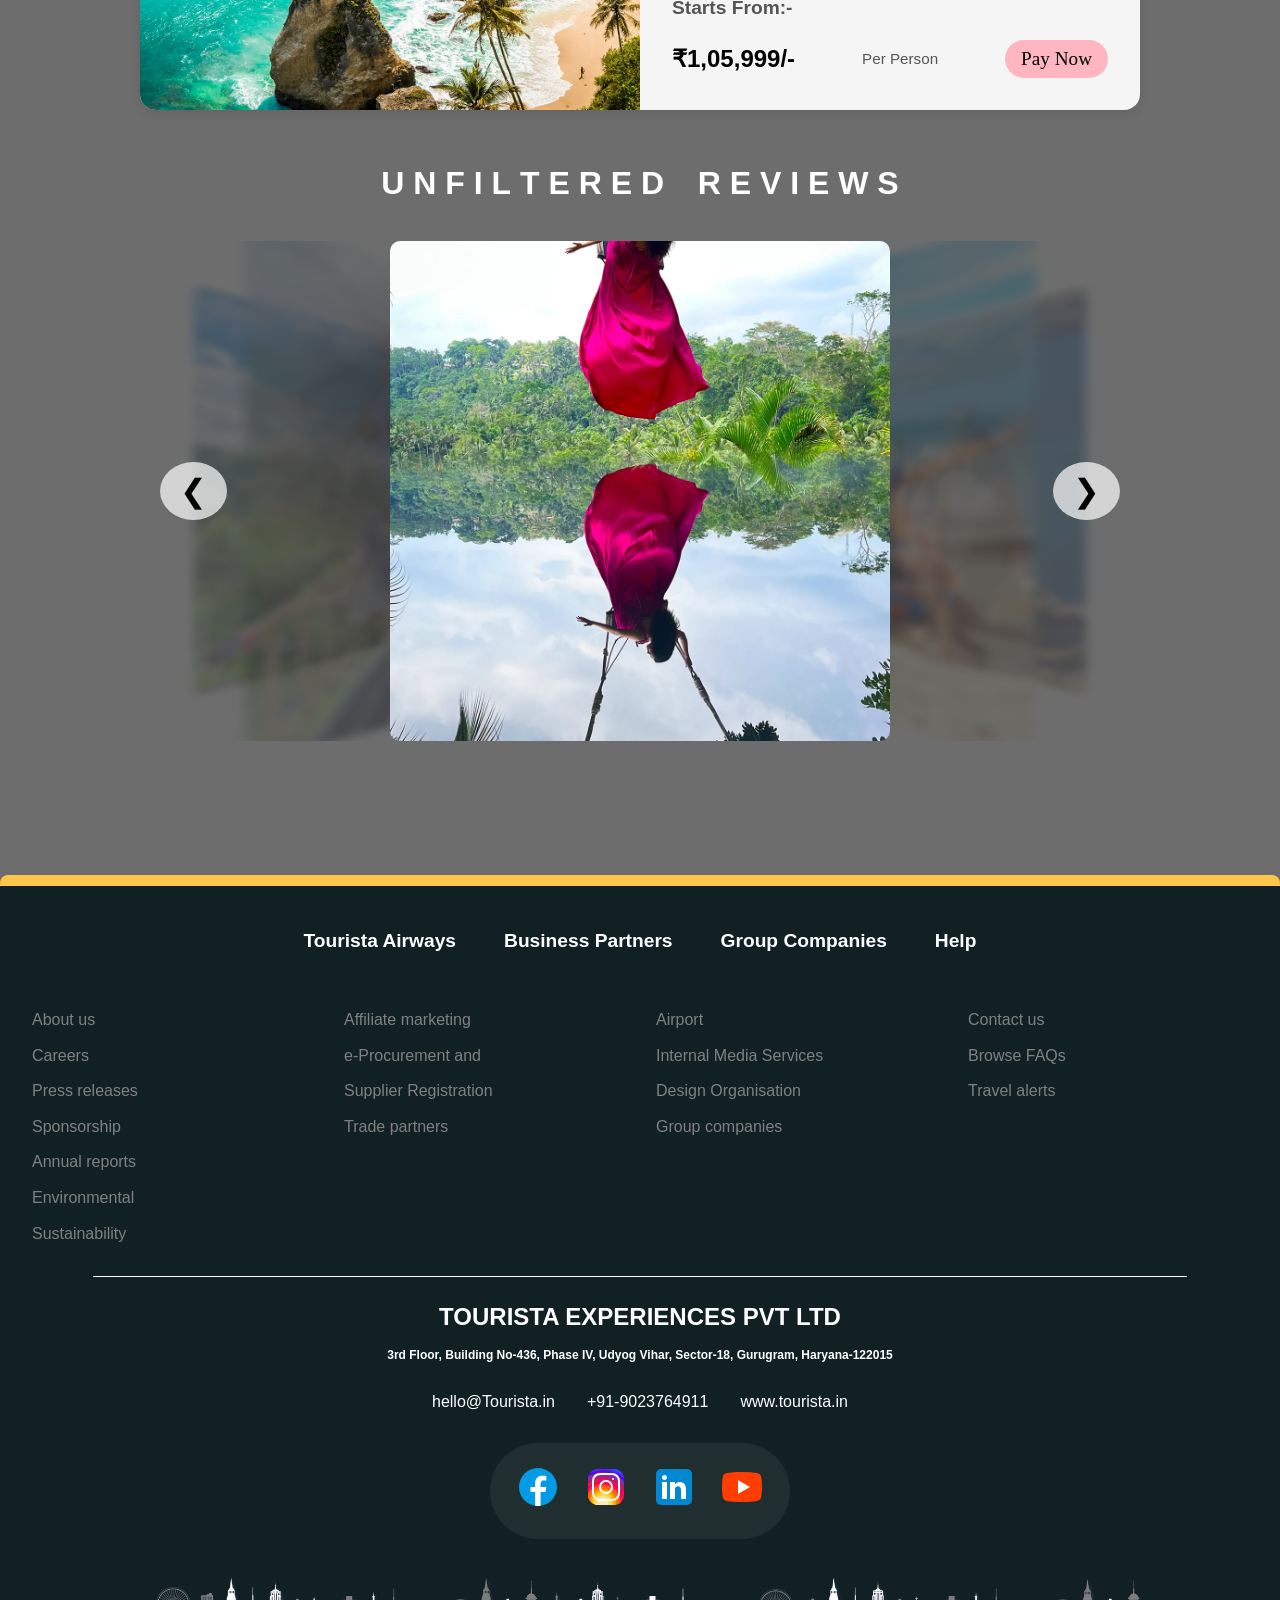
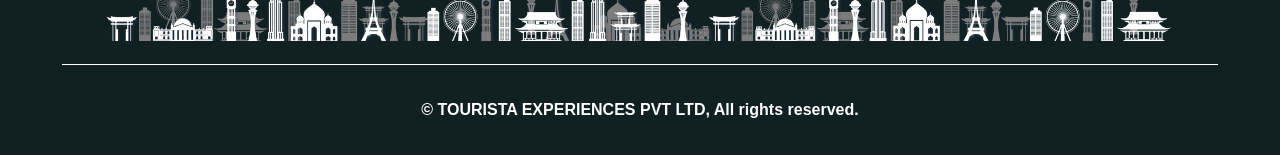
==== commit fc88076b: "Update book-now.html" ====
--- a/book-now.html
+++ b/book-now.html
@@ -4,7 +4,8 @@
   <meta charset="UTF-8" />
   <meta name="viewport" content="width=device-width, initial-scale=1.0"/>
   <title>Bali</title>
-<link rel="stylesheet" href="bali.css">
+  <link rel="stylesheet" href="bali.css">
+  <link rel="stylesheet" href="https://cdnjs.cloudflare.com/ajax/libs/font-awesome/6.0.0/css/all.min.css">
 </head>
 <body>
   <nav class="nav-bar">
@@ -23,23 +24,34 @@
     
 <div class="mySlides fade">
   <div class="numbertext">1 / 4</div>
-  <img src="1 (2).webp" style="width:100%">
+  <img src="1 (2).webp">
 </div>
 
 <div class="mySlides fade">
   <div class="numbertext">2 / 4</div>
-  <img src="2 (3).webp" style="width:100%">
+  <img src="2 (3).webp">
 </div>
 
 <div class="mySlides fade">
   <div class="numbertext">3 / 4</div>
-  <img src="3 (2).webp" style="width:100%">
-
+  <img src="3 (2).webp">
 </div>
 
 <div class="mySlides fade">
   <div class="numbertext">4 / 4</div>
-  <img src="4 (3).webp" style="width:100%">
+  <img src="4 (3).webp">
+</div>
+
+<!-- Navigation arrows -->
+<!-- <a class="prev" onclick="plusSlides(-1)"><i class="fas fa-chevron-left"></i></a>
+<a class="next" onclick="plusSlides(1)"><i class="fas fa-chevron-right"></i></a> -->
+
+<!-- Dots/circles -->
+<div class="dots-container">
+  <span class="dot" onclick="currentSlide(1)"></span>
+  <span class="dot" onclick="currentSlide(2)"></span>
+  <span class="dot" onclick="currentSlide(3)"></span>
+  <span class="dot" onclick="currentSlide(4)"></span>
 </div>
 
 </div>
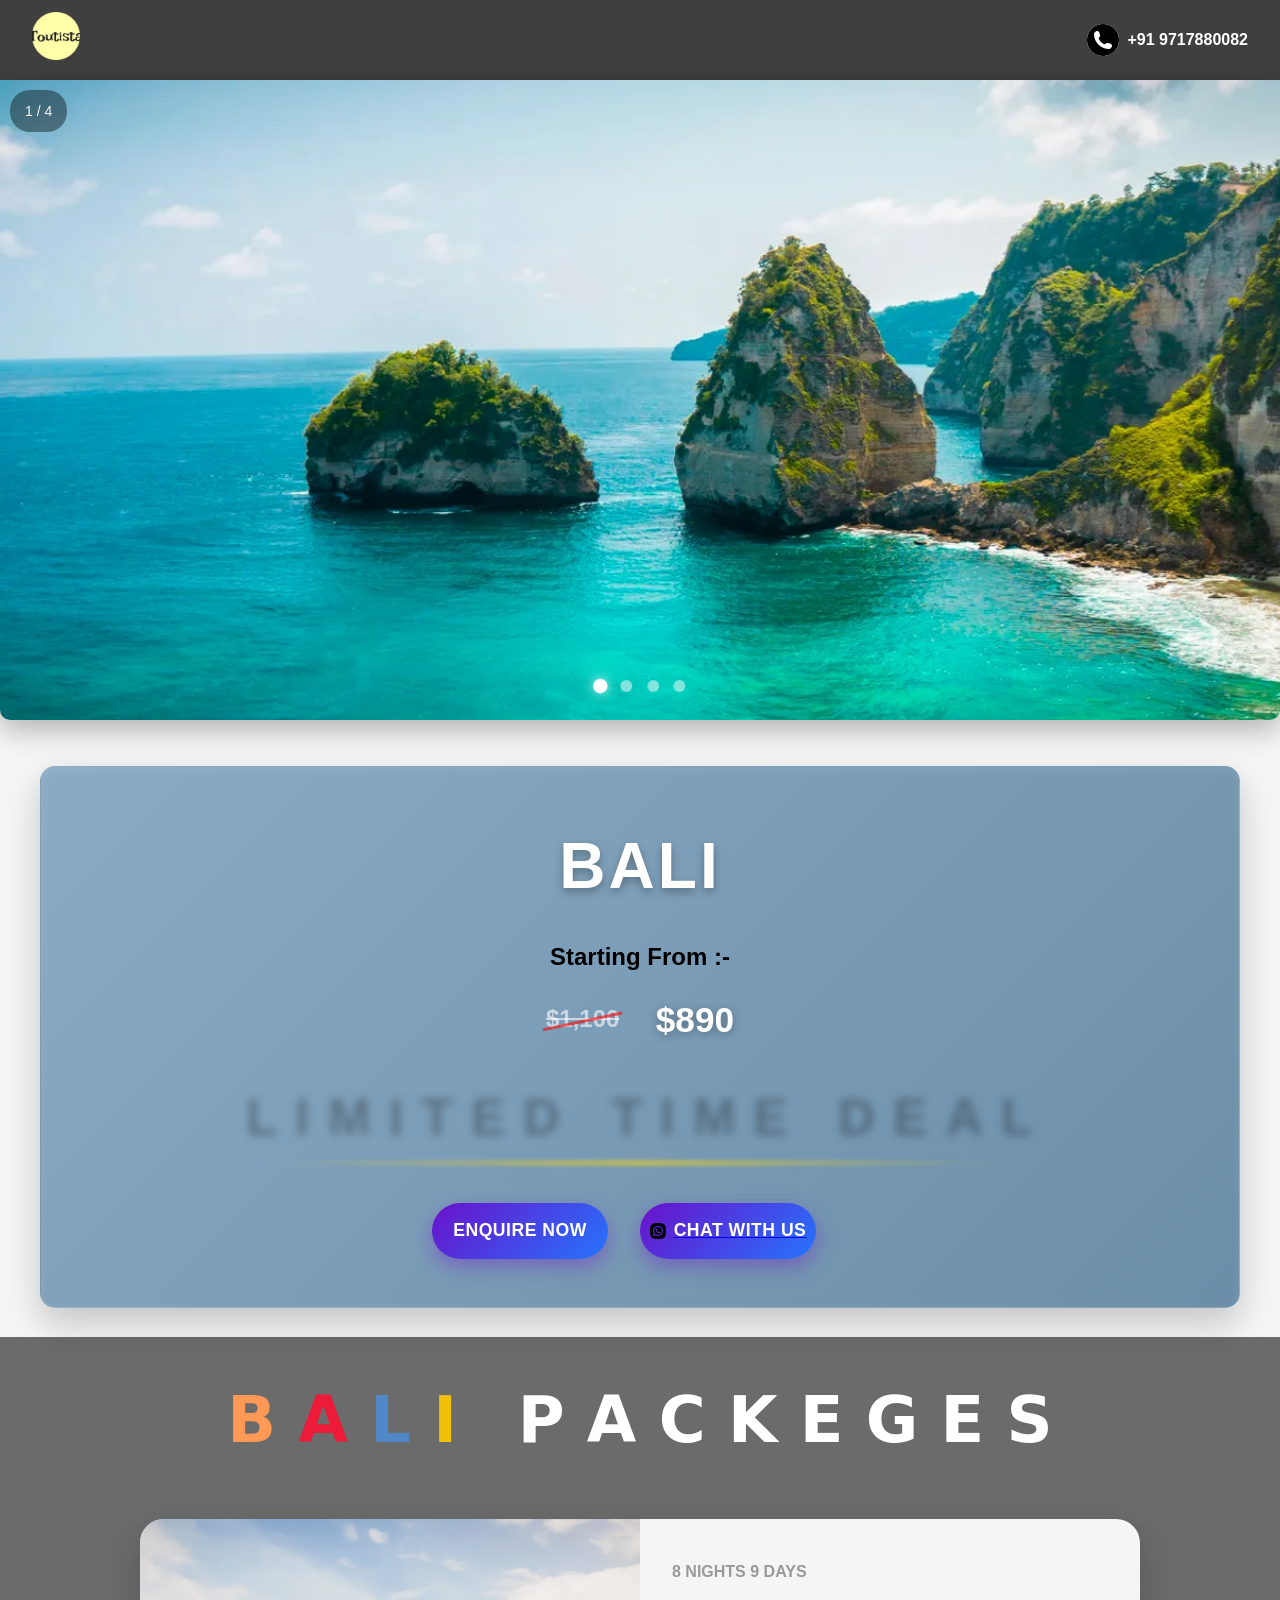
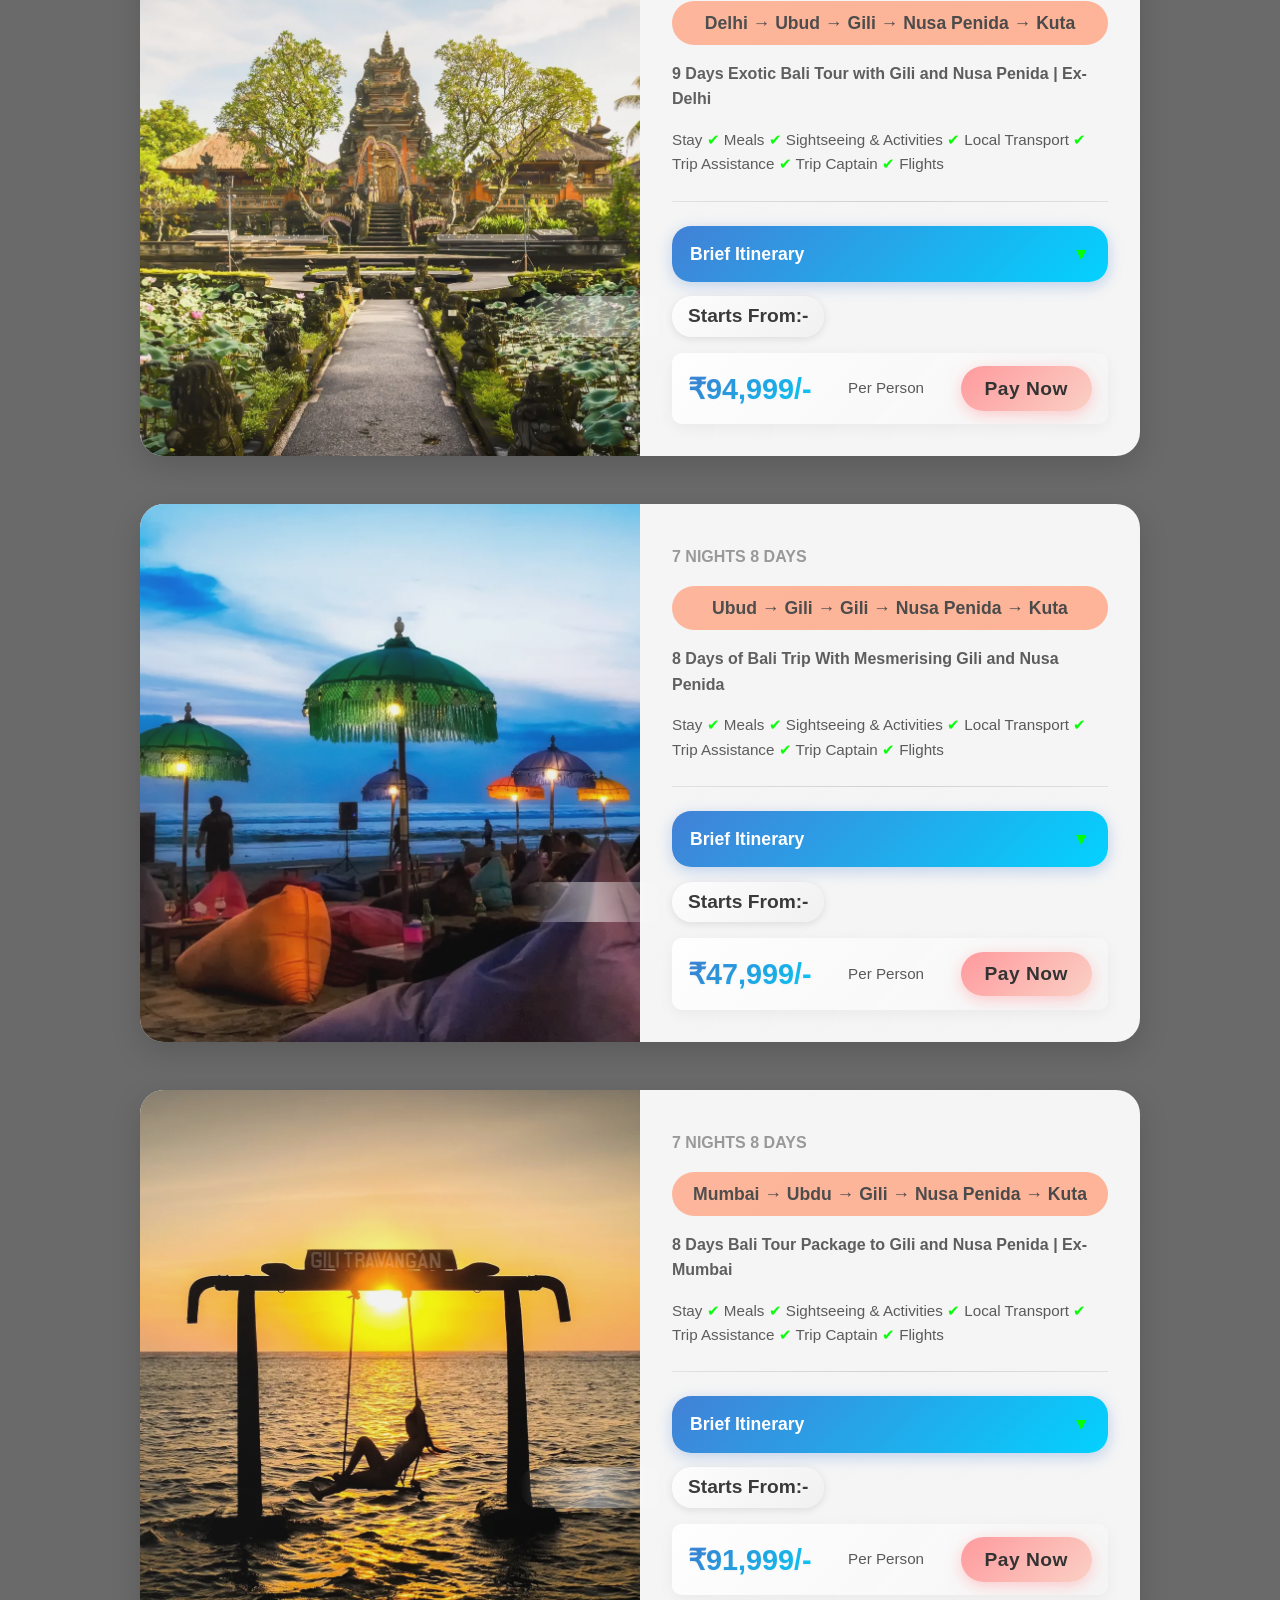
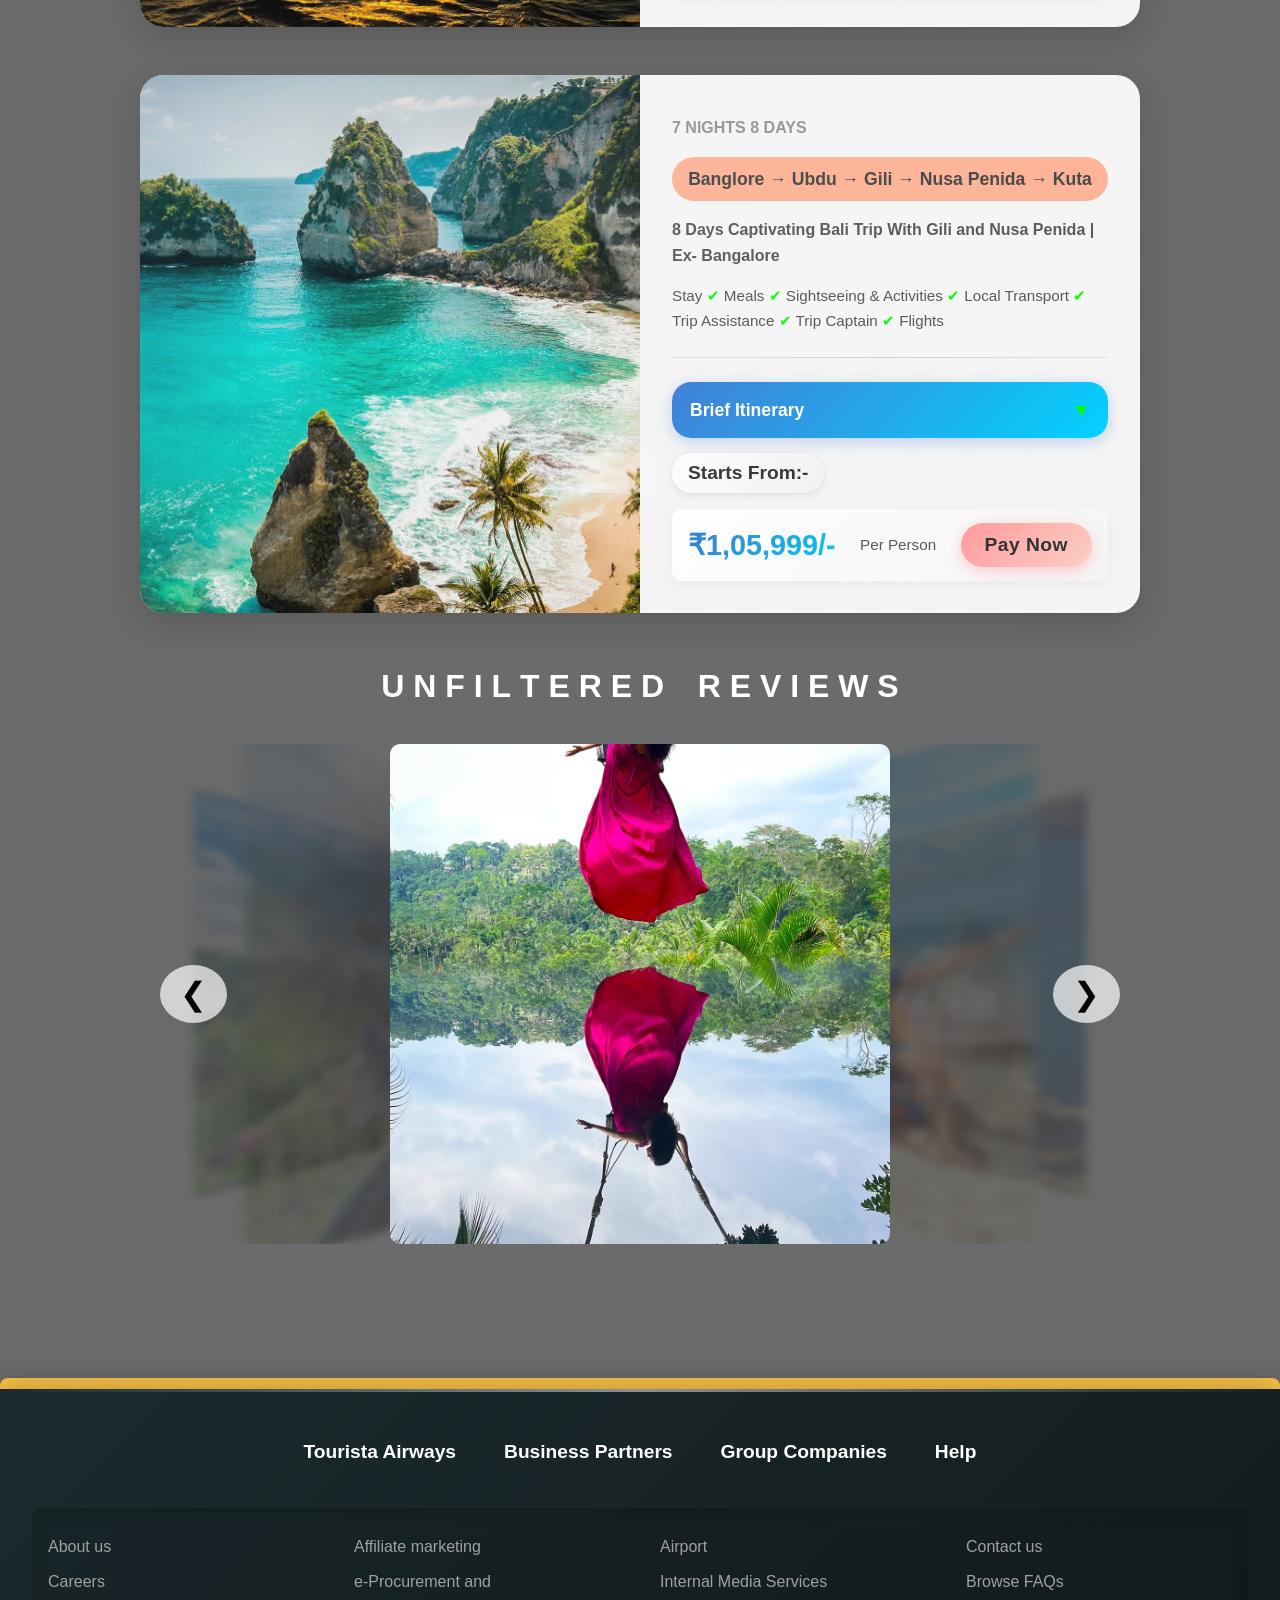
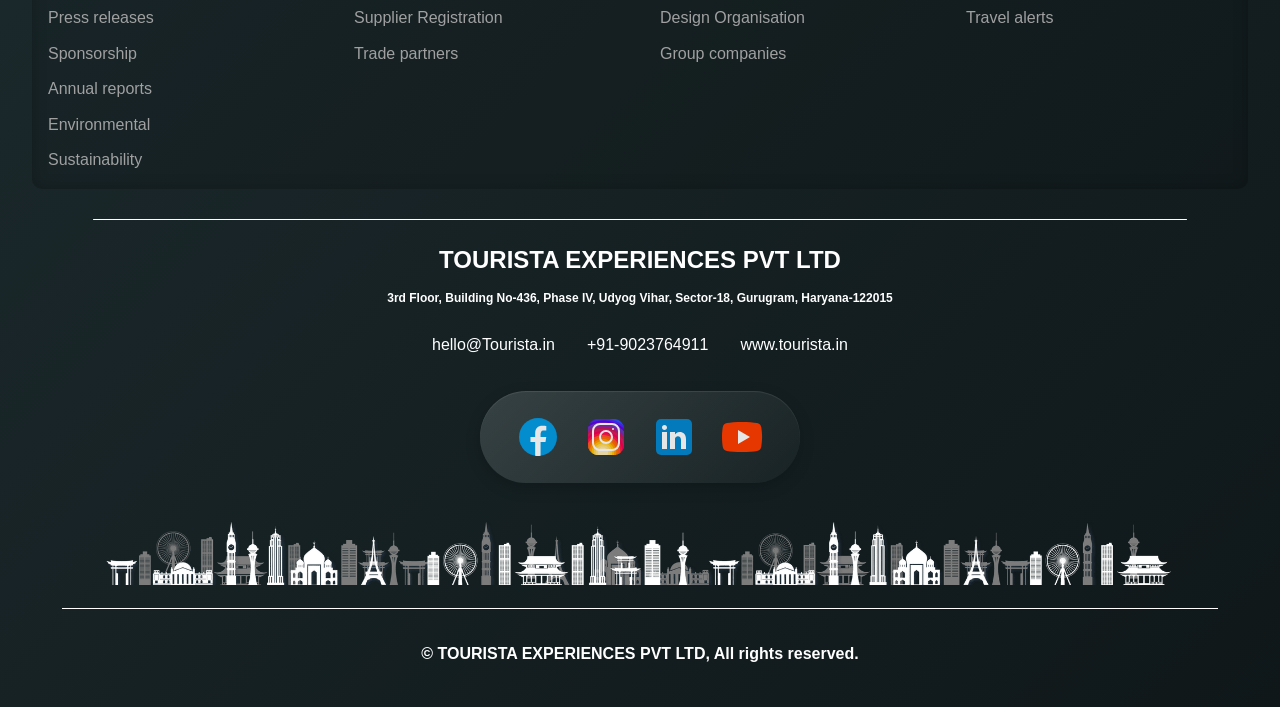
==== commit 0fb28e5b: "Update book-now.html" ====
--- a/book-now.html
+++ b/book-now.html
@@ -43,8 +43,8 @@
 </div>
 
 <!-- Navigation arrows -->
-<!-- <a class="prev" onclick="plusSlides(-1)"><i class="fas fa-chevron-left"></i></a>
-<a class="next" onclick="plusSlides(1)"><i class="fas fa-chevron-right"></i></a> -->
+<a class="prev" onclick="plusSlides(-1)"><i class="fas fa-chevron-left"></i></a>
+<a class="next" onclick="plusSlides(1)"><i class="fas fa-chevron-right"></i></a>
 
 <!-- Dots/circles -->
 <div class="dots-container">
@@ -486,20 +486,53 @@
 
 
 <script>
-let slideIndex = 0;
-  showSlides();
-
-  function showSlides() {
-    let i;
-    let slides = document.getElementsByClassName("mySlides");
-    for (i = 0; i < slides.length; i++) {
-      slides[i].style.display = "none";  
-    }
-    slideIndex++;
-    if (slideIndex > slides.length) {slideIndex = 1}    
-    slides[slideIndex-1].style.display = "block";  
-    setTimeout(showSlides, 2000); 
+let slideIndex = 1;
+showSlides(slideIndex);
+
+// Auto slideshow
+let slideInterval = setInterval(function() {
+  plusSlides(1);
+}, 5000);
+
+// Next/previous controls
+function plusSlides(n) {
+  showSlides(slideIndex += n);
+  // Reset interval when manually changing slides
+  clearInterval(slideInterval);
+  slideInterval = setInterval(function() {
+    plusSlides(1);
+  }, 5000);
+}
+
+// Thumbnail image controls
+function currentSlide(n) {
+  showSlides(slideIndex = n);
+  // Reset interval when manually changing slides
+  clearInterval(slideInterval);
+  slideInterval = setInterval(function() {
+    plusSlides(1);
+  }, 5000);
+}
+
+function showSlides(n) {
+  let i;
+  let slides = document.getElementsByClassName("mySlides");
+  let dots = document.getElementsByClassName("dot");
+  
+  if (n > slides.length) {slideIndex = 1}
+  if (n < 1) {slideIndex = slides.length}
+  
+  for (i = 0; i < slides.length; i++) {
+    slides[i].style.display = "none";
   }
+  
+  for (i = 0; i < dots.length; i++) {
+    dots[i].className = dots[i].className.replace(" active-dot", "");
+  }
+  
+  slides[slideIndex-1].style.display = "block";
+  dots[slideIndex-1].className += " active-dot";
+}
 
 
  const accordionHeaders = document.querySelectorAll('.accordion-header');
--- a/bali.css
+++ b/bali.css
@@ -7,6 +7,9 @@
 body {
   font-family: Arial, sans-serif;
   line-height: 1.6;
+  scroll-behavior: smooth;
+  overflow-x: hidden;
+  background-color: #f5f5f5;
 }
 
 .nav-bar {
@@ -57,44 +60,176 @@
   overflow: hidden;
   height: 40rem;
   margin: 0 auto;
+  box-shadow: 0 8px 30px rgba(0, 0, 0, 0.3);
+  border-radius: 0 0 10px 10px;
+  animation: slideIn 1s ease-out forwards;
+}
+
+@keyframes slideIn {
+  from { opacity: 0; transform: translateY(-20px); }
+  to { opacity: 1; transform: translateY(0); }
 }
 
 .mySlides {
   display: none;
   width: 100%;
   height: 100%;
+  position: relative;
 }
 
 .mySlides img {
   width: 100%;
   height: 100%;
   object-fit: cover;
+  transform: scale(1.05);
+  transition: transform 8s ease;
+}
+
+.mySlides.fade img {
+  animation: zoomEffect 15s ease forwards;
+}
+
+@keyframes zoomEffect {
+  from { transform: scale(1.05); }
+  to { transform: scale(1.15); }
 }
 
 .numbertext {
   color: #f2f2f2;
-  font-size: 12px;
-  padding: 8px 12px;
-  position: absolute;
-  top: 0;
+  font-size: 14px;
+  padding: 10px 15px;
+  position: absolute;
+  top: 10px;
+  left: 10px;
   z-index: 10;
+  background-color: rgba(0, 0, 0, 0.4);
+  border-radius: 20px;
+  backdrop-filter: blur(5px);
 }
 
 .fade {
   animation-name: fade;
-  animation-duration: 1.5s;
+  animation-duration: 2s;
 }
 
 @keyframes fade {
-  from { opacity: 0.4; }
+  from { opacity: 0.2; }
   to { opacity: 1; }
 }
 
+/* Navigation arrows */
+.prev, .next {
+  cursor: pointer;
+  position: absolute;
+  top: 50%;
+  width: auto;
+  margin-top: -22px;
+  padding: 16px;
+  color: white;
+  font-weight: bold;
+  font-size: 18px;
+  transition: all 0.4s ease;
+  border-radius: 50%;
+  background-color: rgba(0, 0, 0, 0.3);
+  backdrop-filter: blur(5px);
+  width: 50px;
+  height: 50px;
+  display: flex;
+  align-items: center;
+  justify-content: center;
+  text-decoration: none;
+  opacity: 0;
+  transform: translateY(-10px);
+}
+
+.prev {
+  left: 20px;
+}
+
+.next {
+  right: 20px;
+}
+
+.slideshow-container:hover .prev,
+.slideshow-container:hover .next {
+  opacity: 0.8;
+  transform: translateY(0);
+}
+
+.prev:hover, .next:hover {
+  background-color: rgba(0, 0, 0, 0.6);
+  color: white;
+  transform: scale(1.1);
+}
+
+/* Dots */
+.dots-container {
+  position: absolute;
+  bottom: 20px;
+  left: 50%;
+  transform: translateX(-50%);
+  text-align: center;
+  z-index: 10;
+}
+
+.dot {
+  cursor: pointer;
+  height: 12px;
+  width: 12px;
+  margin: 0 5px;
+  background-color: rgba(255, 255, 255, 0.5);
+  border-radius: 50%;
+  display: inline-block;
+  transition: all 0.4s ease;
+  backdrop-filter: blur(5px);
+}
+
+.active-dot, .dot:hover {
+  background-color: white;
+  transform: scale(1.2);
+  box-shadow: 0 0 10px rgba(255, 255, 255, 0.8);
+}
+
 .first-box {
-  background-color: rgba(127, 162, 190, 0.856);
+  background: linear-gradient(135deg, rgba(127, 162, 190, 0.9) 0%, rgba(91, 130, 160, 0.9) 100%);
   min-height: 246px;
-  margin-top: 20px;
-  padding: 2rem 1rem;
+  margin: 20px auto;
+  max-width: 1200px;
+  padding: 3rem 2rem;
+  border-radius: 15px;
+  box-shadow: 0 15px 35px rgba(0, 0, 0, 0.2), inset 0 2px 10px rgba(255, 255, 255, 0.1);
+  position: relative;
+  overflow: hidden;
+  transform: translateZ(0);
+  transition: all 0.4s ease;
+  backdrop-filter: blur(10px);
+  border: 1px solid rgba(255, 255, 255, 0.1);
+}
+
+.first-box:hover {
+  transform: translateY(-5px);
+  box-shadow: 0 20px 40px rgba(0, 0, 0, 0.25), inset 0 2px 10px rgba(255, 255, 255, 0.15);
+  background: linear-gradient(135deg, rgba(91, 130, 160, 0.9) 0%, rgba(127, 162, 190, 0.9) 100%);
+}
+
+.first-box::before {
+  content: '';
+  position: absolute;
+  top: 0;
+  left: -100%;
+  width: 100%;
+  height: 100%;
+  background: linear-gradient(90deg, transparent, rgba(255, 255, 255, 0.2), transparent);
+  animation: shine-box 8s infinite linear;
+}
+
+@keyframes shine-box {
+  0% {
+    left: -100%;
+  }
+  20%, 100% {
+    left: 100%;
+  }
 }
 
 .all {
@@ -103,9 +238,19 @@
 }
 
 .all h3 {
-  font-size: 3.5rem;
-  font-family: Arial, Helvetica, sans-serif;
-  margin-bottom: 0rem;
+  font-size: 4rem;
+  font-family: 'Arial', sans-serif;
+  margin-bottom: 0.5rem;
+  text-transform: uppercase;
+  letter-spacing: 3px;
+  color: #fff;
+  text-shadow: 0 4px 8px rgba(0, 0, 0, 0.3);
+  animation: pulseText 2s infinite alternate;
+}
+
+@keyframes pulseText {
+  from { text-shadow: 0 4px 8px rgba(0, 0, 0, 0.3); }
+  to { text-shadow: 0 4px 15px rgba(0, 0, 0, 0.5), 0 0 30px rgba(255, 255, 255, 0.3); }
 }
 
 .details {
@@ -119,48 +264,117 @@
 
 .old-price, .new-price {
   display: inline-block;
-  margin: 0 0rem;
-  
+  margin: 0 1rem;
+  position: relative;
 }
 
 .old-price {
-  
   text-decoration: line-through;
-  color: #4d4e88;
+  color: rgba(255, 255, 255, 0.6);
+  font-size: 1.5rem;
+  transform: translateY(-5px);
+}
+
+.old-price::after {
+  content: '';
+  position: absolute;
+  width: 110%;
+  height: 3px;
+  background-color: rgba(255, 0, 0, 0.6);
+  top: 50%;
+  left: -5%;
+  transform: rotate(-12deg);
 }
 
 .new-price {
   font-weight: bold;
   color: #fff;
+  font-size: 2.2rem;
+  text-shadow: 0 2px 10px rgba(0, 0, 0, 0.3);
+  animation: pulsate 1.5s infinite alternate;
+}
+
+@keyframes pulsate {
+  0% { transform: scale(1); }
+  100% { transform: scale(1.05); }
 }
 
 .contact {
   display: flex;
   gap: 2rem;
   justify-content: center;
-  margin-top: 0rem;
+  margin-top: 1.5rem;
   flex-wrap: wrap;
+  animation: fadeIn 1s ease-out forwards;
+}
+
+@keyframes fadeIn {
+  from { opacity: 0; transform: translateY(20px); }
+  to { opacity: 1; transform: translateY(0); }
 }
 
 .enqi button,
 .whats button {
-  width: 8rem;
-  height: 3rem;
+  width: 11rem;
+  height: 3.5rem;
   border: none;
   border-radius: 2rem;
-  box-shadow: 0 0 50px blueviolet;
+  background: linear-gradient(135deg, #6a11cb 0%, #2575fc 100%);
+  color: white;
+  font-weight: 600;
+  font-size: 1.1rem;
+  letter-spacing: 0.5px;
+  box-shadow: 0 8px 20px rgba(106, 17, 203, 0.4);
   cursor: pointer;
-  transition: all 0.3s ease;
-}
-
-.enqi button:hover {
-  background-color: rgb(56, 56, 170);
-  color: white;
-}
-
+  transition: all 0.4s cubic-bezier(0.175, 0.885, 0.32, 1.275);
+  position: relative;
+  overflow: hidden;
+  z-index: 1;
+  text-transform: uppercase;
+}
+
+.enqi button::before,
+.whats button::before {
+  content: '';
+  position: absolute;
+  top: 0;
+  left: -100%;
+  width: 100%;
+  height: 100%;
+  background: linear-gradient(90deg, transparent, rgba(255, 255, 255, 0.3), transparent);
+  transition: all 0.6s ease;
+  z-index: -1;
+}
+
+.enqi button:hover,
 .whats button:hover {
-  background-color: rgb(97, 217, 97);
-  color: white;
+  transform: translateY(-5px) scale(1.05);
+  box-shadow: 0 12px 30px rgba(106, 17, 203, 0.7);
+  letter-spacing: 1.5px;
+  background: linear-gradient(135deg, #2575fc 0%, #6a11cb 100%);
+}
+
+.enqi button:hover::before,
+.whats button:hover::before {
+  left: 100%;
+  animation: shine 1.5s infinite;
+}
+
+@keyframes shine {
+  0% {
+    left: -100%;
+    opacity: 0.7;
+  }
+  100% {
+    left: 100%;
+    opacity: 0;
+  }
+}
+
+.enqi button:active,
+.whats button:active {
+  transform: translateY(-2px);
+  box-shadow: 0 4px 8px rgba(106, 17, 203, 0.4);
 }
 
 .whats button {
@@ -172,29 +386,63 @@
 
 .jump {
   display: inline-block;
-  font-size: 2.5rem;
+  font-size: 3.2rem;
   font-weight: bold;
-  margin: 1rem 0;
-  --base: #ff0606e4;   
-  --peak: #fdc200da;   
+  margin: 1.5rem 0;
+  --base: #ff3a3a;   
+  --peak: #ffd700;   
+  text-shadow: 0 4px 8px rgba(0, 0, 0, 0.3);
+  position: relative;
+  letter-spacing: 2px;
+  background: linear-gradient(90deg, #ff3a3a, #ffd700, #ff3a3a);
+  background-size: 200% auto;
+  -webkit-background-clip: text;
+  -webkit-text-fill-color: transparent;
+  animation: gradientMove 5s linear infinite;
+}
+
+@keyframes gradientMove {
+  0% { background-position: 0% center; }
+  100% { background-position: 200% center; }
+}
+
+.jump::after {
+  content: '';
+  position: absolute;
+  bottom: -10px;
+  left: 0;
+  width: 100%;
+  height: 4px;
+  background: linear-gradient(90deg, transparent, var(--peak), transparent);
+  border-radius: 50%;
+  filter: blur(2px);
+  opacity: 0.7;
 }
 
 .jump span {
   display: inline-block;
-  animation: jump 1.1s ease-in-out infinite;
+  animation: jump 1.2s ease-in-out infinite;
   animation-delay: calc(var(--i) * 0.06s);
   color: var(--base);
   will-change: transform, color;
+  transition: all 0.3s ease;
+}
+
+.jump:hover span {
+  animation-play-state: paused;
+  transform: translateY(-0.3em);
+  color: var(--peak);
 }
 
 @keyframes jump {
   0%, 100% {
     transform: translateY(0);
-    color: var(--base);
     filter: none;
+    text-shadow: 0 4px 8px rgba(0, 0, 0, 0.3);
   }
   40% {
-    transform: translateY(-0.55em);
+    transform: translateY(-0.65em);
+    text-shadow: 0 15px 10px rgba(0, 0, 0, 0.1);
   }
   50% {
     transform: translateY(-0.65em);
@@ -242,12 +490,31 @@
 .box-container {
   display: flex;
   background-color: #f5f5f5;
-  border-radius: 1rem;
+  border-radius: 1.5rem;
   overflow: hidden;
   width: 90%;
   max-width: 1000px;
-  margin: 2rem auto;
-  box-shadow: 0 4px 12px rgba(0, 0, 0, 0.1);
+  margin: 3rem auto;
+  box-shadow: 0 10px 30px rgba(0, 0, 0, 0.15);
+  transition: all 0.5s cubic-bezier(0.175, 0.885, 0.32, 1.275);
+  position: relative;
+}
+
+.box-container::before {
+  content: '';
+  position: absolute;
+  top: 0;
+  left: 0;
+  width: 100%;
+  height: 100%;
+  background: linear-gradient(135deg, rgba(255, 255, 255, 0.1) 0%, rgba(255, 255, 255, 0) 100%);
+  z-index: 1;
+  pointer-events: none;
+}
+
+.box-container:hover {
+  transform: translateY(-10px);
+  box-shadow: 0 15px 40px rgba(0, 0, 0, 0.2);
 }
 
 .box-container img {
@@ -255,6 +522,13 @@
   height: auto;
   object-fit: cover;
   min-height: 300px;
+  transition: all 0.8s ease;
+  filter: brightness(0.95);
+}
+
+.box-container:hover img {
+  transform: scale(1.05);
+  filter: brightness(1.05);
 }
 
 .box-content {
@@ -297,55 +571,117 @@
 }
 
 .accordion {
-  margin-top: 1rem;
-  border-top: 1px solid #ccc;
-  padding-top: 1rem;
+  margin-top: 1.5rem;
+  border-top: 1px solid rgba(204, 204, 204, 0.5);
+  padding-top: 1.5rem;
+  position: relative;
+}
+
+.accordion::before {
+  content: '';
+  position: absolute;
+  top: -1px;
+  left: 0;
+  width: 100%;
+  height: 1px;
+  background: linear-gradient(90deg, transparent, rgba(204, 204, 204, 0.8), transparent);
 }
 
 .accordion-header {
   cursor: pointer;
   display: flex;
   justify-content: space-between;
-  font-weight: bold;
-  font-size: 1rem;
+  align-items: center;
+  font-weight: 600;
+  font-size: 1.1rem;
   user-select: none;
-  border-radius: 1rem;
-  padding: 12px;
-  background-color: lightslategray;
+  border-radius: 1.2rem;
+  padding: 14px 18px;
+  background: linear-gradient(135deg, #3a7bd5 0%, #00d2ff 100%);
   color: white;
+  box-shadow: 0 4px 15px rgba(58, 123, 213, 0.3);
+  transition: all 0.4s ease;
+}
+
+.accordion-header:hover {
+  box-shadow: 0 6px 20px rgba(58, 123, 213, 0.5);
+  transform: translateY(-2px);
 }
 
 .accordion-content {
   max-height: 0;
   overflow: hidden;
-  transition: max-height 0.3s ease;
+  transition: max-height 0.5s cubic-bezier(0.4, 0, 0.2, 1), opacity 0.5s ease;
+  opacity: 0;
+  background-color: rgba(245, 245, 245, 0.7);
+  border-radius: 0 0 1rem 1rem;
+  margin-top: 2px;
 }
 
 .accordion-content ul {
-  margin: 1rem 0 0 1rem;
-  padding: 0;
+  margin: 1.2rem 0 1rem 1.5rem;
+  padding: 0 1rem 0.5rem 0;
 }
 
 .accordion-content li {
-  margin-bottom: 0.5rem;
+  margin-bottom: 0.8rem;
+  position: relative;
+  padding-left: 0.5rem;
+  transition: all 0.3s ease;
+}
+
+.accordion-content li:hover {
+  transform: translateX(5px);
+  color: #3a7bd5;
 }
 
 .arrow {
-  transition: transform 0.3s ease;
+  transition: transform 0.5s cubic-bezier(0.175, 0.885, 0.32, 1.275);
+  display: inline-block;
 }
 
 .accordion-header.active .arrow {
-  transform: rotate(360deg);
+  transform: rotate(180deg);
 }
 
 .accordion-content.open {
   max-height: 500px;
+  opacity: 1;
+  box-shadow: 0 4px 15px rgba(0, 0, 0, 0.05);
 }
 
 .from h5 {
   font-size: 1.2rem;
-  font-family: Arial, Helvetica, sans-serif;
-  margin-top: 0.4rem;
+  font-family: 'Segoe UI', Tahoma, Geneva, Verdana, sans-serif;
+  margin-top: 0.8rem;
+  position: relative;
+  display: inline-block;
+  color: #333;
+  font-weight: 600;
+  padding: 0.3rem 1rem;
+  background: linear-gradient(135deg, rgba(255, 255, 255, 0.8) 0%, rgba(240, 240, 240, 0.8) 100%);
+  border-radius: 20px;
+  box-shadow: 0 2px 8px rgba(0, 0, 0, 0.1);
+  transform: translateZ(0);
+  transition: all 0.3s ease;
+}
+
+.from h5::before {
+  content: '';
+  position: absolute;
+  top: 0;
+  left: 0;
+  width: 100%;
+  height: 100%;
+  background: linear-gradient(90deg, transparent, rgba(255, 255, 255, 0.5), transparent);
+  transform: translateX(-100%);
+  animation: shimmer 2s infinite;
+  border-radius: 20px;
+}
+
+@keyframes shimmer {
+  0% { transform: translateX(-100%); }
+  100% { transform: translateX(100%); }
 }
 
 .price {
@@ -353,35 +689,106 @@
   justify-content: space-between;
   align-items: center;
   margin-top: 1rem;
+  padding: 0.8rem 1rem;
+  background: linear-gradient(135deg, rgba(255, 255, 255, 0.9) 0%, rgba(245, 245, 245, 0.9) 100%);
+  border-radius: 10px;
+  box-shadow: 0 4px 15px rgba(0, 0, 0, 0.05);
+  transition: all 0.3s ease;
+  position: relative;
+  overflow: hidden;
+}
+
+.price:hover {
+  transform: translateY(-3px);
+  box-shadow: 0 6px 20px rgba(0, 0, 0, 0.1);
 }
 
 .price b {
-  font-size: 1.5rem;
-  font-family: Arial, Helvetica, sans-serif;
-  color: black;
+  font-size: 1.8rem;
+  font-family: 'Segoe UI', Tahoma, Geneva, Verdana, sans-serif;
+  color: #1a1a1a;
+  font-weight: 700;
+  background: linear-gradient(135deg, #3a7bd5 0%, #00d2ff 100%);
+  background-clip: text;
+  -webkit-background-clip: text;
+  -webkit-text-fill-color: transparent;
+  text-shadow: 0 1px 2px rgba(0, 0, 0, 0.05);
+  position: relative;
+  display: inline-block;
+  transition: all 0.3s ease;
+}
+
+.price:hover b {
+  transform: scale(1.05);
 }
 
 .pay-now {
   display: flex;
   align-items: center;
+  justify-content: center;
   gap: 0.5rem;
   cursor: pointer;
-  border-radius: 1.5rem;
+  border-radius: 2rem;
   border: none;
-  background-color: lightpink;
-  padding: 0.5rem 1rem;
-  transition: 0.3s ease-in-out;
+  background: linear-gradient(135deg, #ff9a9e 0%, #fad0c4 100%);
+  padding: 0.7rem 1.5rem;
+  transition: all 0.4s cubic-bezier(0.175, 0.885, 0.32, 1.275);
+  position: relative;
+  overflow: hidden;
+  z-index: 1;
+  box-shadow: 0 4px 15px rgba(255, 154, 158, 0.5);
+}
+
+.pay-now::before {
+  content: '';
+  position: absolute;
+  top: 0;
+  left: -100%;
+  width: 100%;
+  height: 100%;
+  background: linear-gradient(90deg, transparent, rgba(255, 255, 255, 0.4), transparent);
+  transition: all 0.6s ease;
+  z-index: -1;
 }
 
 .pay-now:hover {
-  background-color: plum;
-  color: white;
+  transform: translateY(-5px) scale(1.05);
+  box-shadow: 0 8px 25px rgba(255, 154, 158, 0.7);
+}
+
+.pay-now:hover::before {
+  left: 100%;
+  animation: shine-pay 1.5s infinite;
+}
+
+@keyframes shine-pay {
+  0% {
+    left: -100%;
+    opacity: 0.7;
+  }
+  100% {
+    left: 100%;
+    opacity: 0;
+  }
+}
+
+.pay-now:active {
+  transform: translateY(-2px);
+  box-shadow: 0 4px 8px rgba(255, 154, 158, 0.5);
 }
 
 .pay-now span {
-  color: black;
-  font-family: cursive;
+  color: #333;
+  font-family: 'Segoe UI', Tahoma, Geneva, Verdana, sans-serif;
   font-size: 1.2rem;
+  font-weight: 600;
+  letter-spacing: 0.5px;
+  transition: all 0.3s ease;
+}
+
+.pay-now:hover span {
+  letter-spacing: 1px;
+  color: #222;
 }
 
 .un {
@@ -480,10 +887,23 @@
 }
 
 .footer {
-  background-color: rgb(17, 32, 35);
-  padding: 2rem;
+  background: linear-gradient(135deg, #1c2a2d 0%, #0f1719 100%);
+  padding: 2.5rem 2rem;
   color: white;
   margin-top: -5px;
+  position: relative;
+  overflow: hidden;
+  box-shadow: 0 -10px 25px rgba(0, 0, 0, 0.2);
+}
+
+.footer::before {
+  content: '';
+  position: absolute;
+  top: 0;
+  left: 0;
+  width: 100%;
+  height: 3px;
+  background: linear-gradient(90deg, transparent, rgba(255, 255, 255, 0.5), transparent);
 }
 
 .trip-heads ul {
@@ -493,19 +913,47 @@
   list-style: none;
   padding: 0;
   flex-wrap: wrap;
+  margin-bottom: 1.5rem;
 }
 
 .trip-heads li {
   font-size: 1.2rem;
   font-weight: bold;
   margin: 0.5rem;
+  position: relative;
+  transition: all 0.3s ease;
+}
+
+.trip-heads li::after {
+  content: '';
+  position: absolute;
+  bottom: -5px;
+  left: 0;
+  width: 0;
+  height: 2px;
+  background: linear-gradient(90deg, #ff9a9e, #fad0c4);
+  transition: width 0.3s ease;
+}
+
+.trip-heads li:hover {
+  transform: translateY(-3px);
+}
+
+.trip-heads li:hover::after {
+  width: 100%;
 }
 
 .footer-columns {
   display: grid;
   grid-template-columns: repeat(auto-fit, minmax(200px, 1fr));
-  gap: 2rem;
+  gap: 2.5rem;
   margin-top: 2rem;
+  position: relative;
+  z-index: 1;
+  padding: 1rem;
+  background: rgba(0, 0, 0, 0.1);
+  border-radius: 10px;
+  box-shadow: inset 0 0 15px rgba(0, 0, 0, 0.2);
 }
 
 .footer-columns ul {
@@ -518,12 +966,29 @@
 }
 
 .footer-columns a {
-  color: gray;
+  color: #a0a0a0;
   text-decoration: none;
+  transition: all 0.3s ease;
+  position: relative;
+  padding-left: 0;
 }
 
 .footer-columns a:hover {
   color: white;
+  padding-left: 8px;
+}
+
+.footer-columns a::before {
+  content: '›';
+  position: absolute;
+  left: -10px;
+  opacity: 0;
+  transition: all 0.3s ease;
+}
+
+.footer-columns a:hover::before {
+  left: 0;
+  opacity: 1;
 }
 
 .space2 {
@@ -577,15 +1042,47 @@
 .social {
   display: flex;
   justify-content: center;
-  margin: 20px auto;
-  background-color: rgb(33, 46, 48);
+  margin: 25px auto;
+  background: linear-gradient(135deg, rgba(33, 46, 48, 0.9) 0%, rgba(25, 35, 37, 0.9) 100%);
   border-radius: 4rem;
-  padding: 10px;
-  max-width: 300px;
+  padding: 12px;
+  max-width: 320px;
+  box-shadow: 0 5px 15px rgba(0, 0, 0, 0.2), inset 0 1px 1px rgba(255, 255, 255, 0.1);
+  position: relative;
+  z-index: 1;
+}
+
+.social::before {
+  content: '';
+  position: absolute;
+  top: 0;
+  left: 0;
+  right: 0;
+  bottom: 0;
+  background: linear-gradient(135deg, rgba(255, 255, 255, 0.1) 0%, transparent 100%);
+  border-radius: 4rem;
+  z-index: -1;
 }
 
 .social a {
   padding: 10px;
+  transition: all 0.3s ease;
+  display: flex;
+  align-items: center;
+  justify-content: center;
+}
+
+.social a:hover {
+  transform: translateY(-5px) scale(1.15);
+}
+
+.social a img {
+  transition: all 0.3s ease;
+  filter: brightness(0.9);
+}
+
+.social a:hover img {
+  filter: brightness(1.2);
 }
 
 .footer-desktop {
@@ -838,4 +1335,4 @@
   .un {
     font-size: 1.2rem;
   }
-}+}
